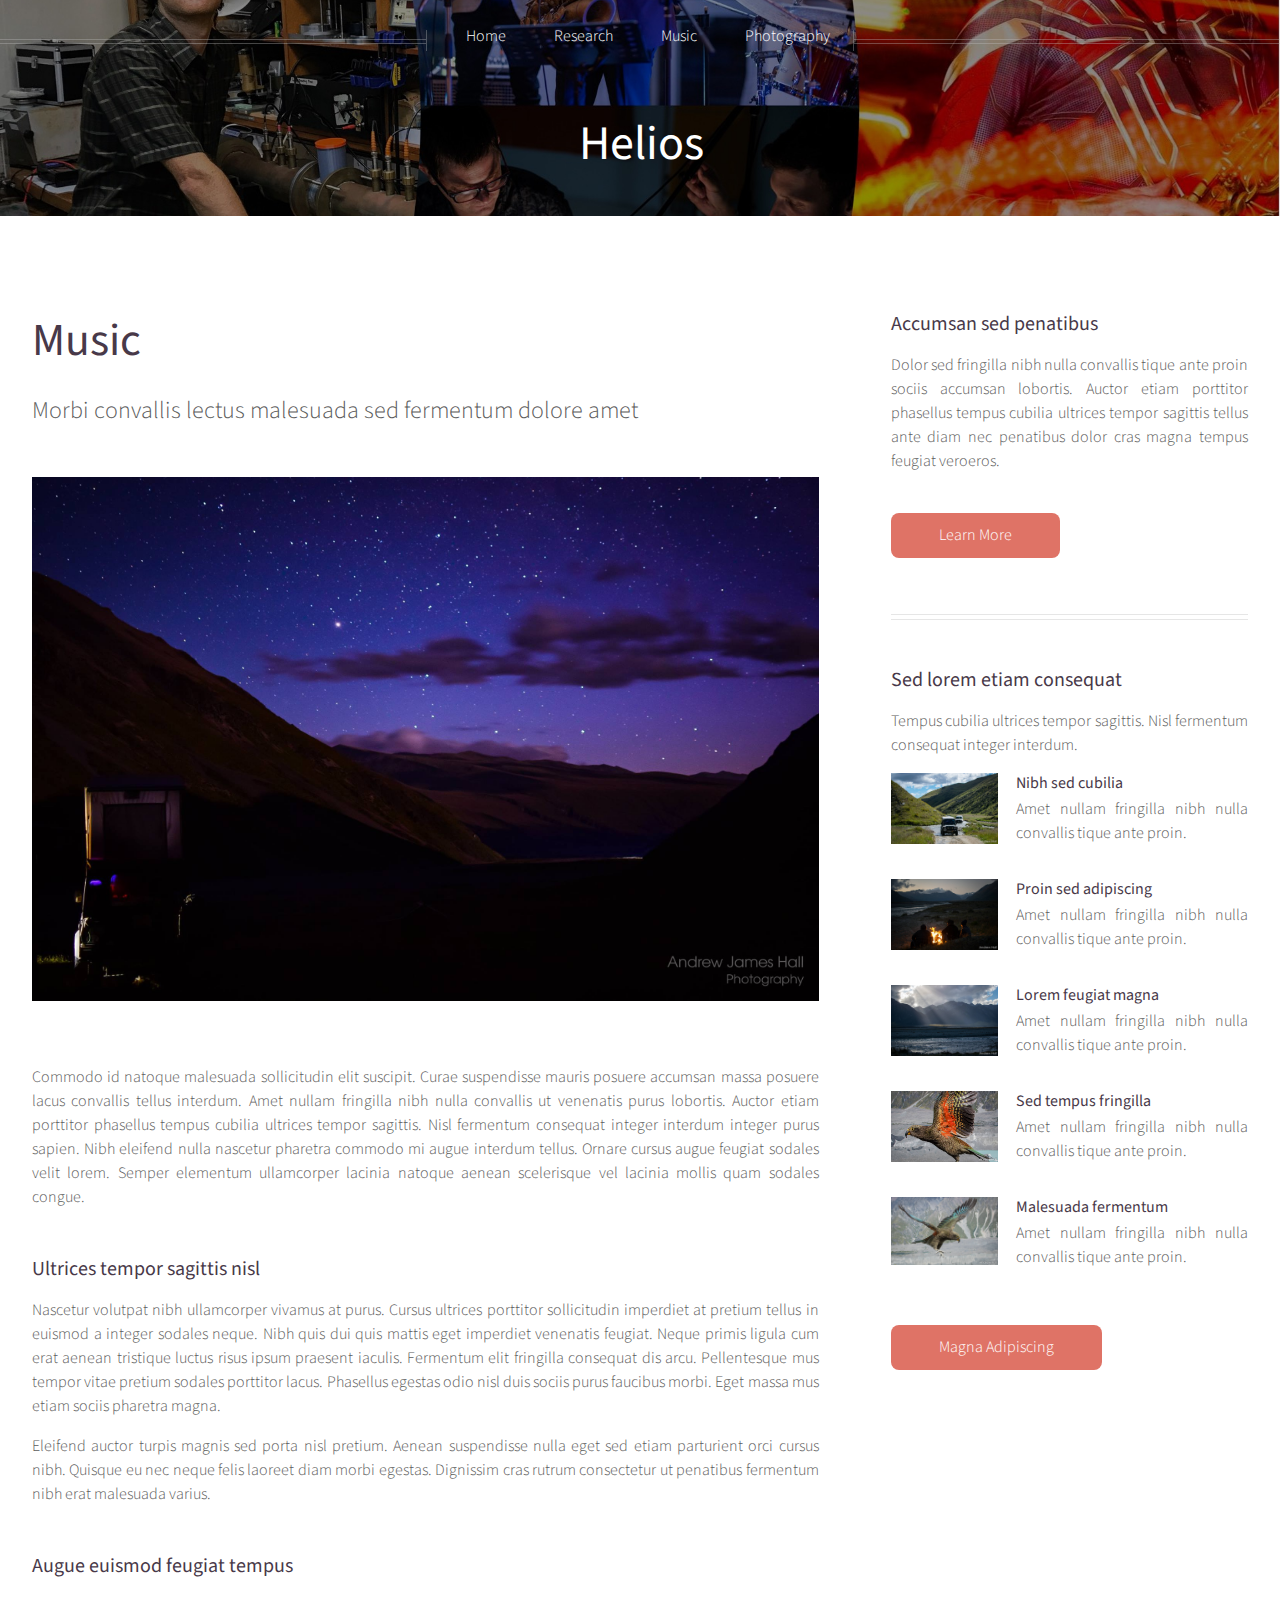
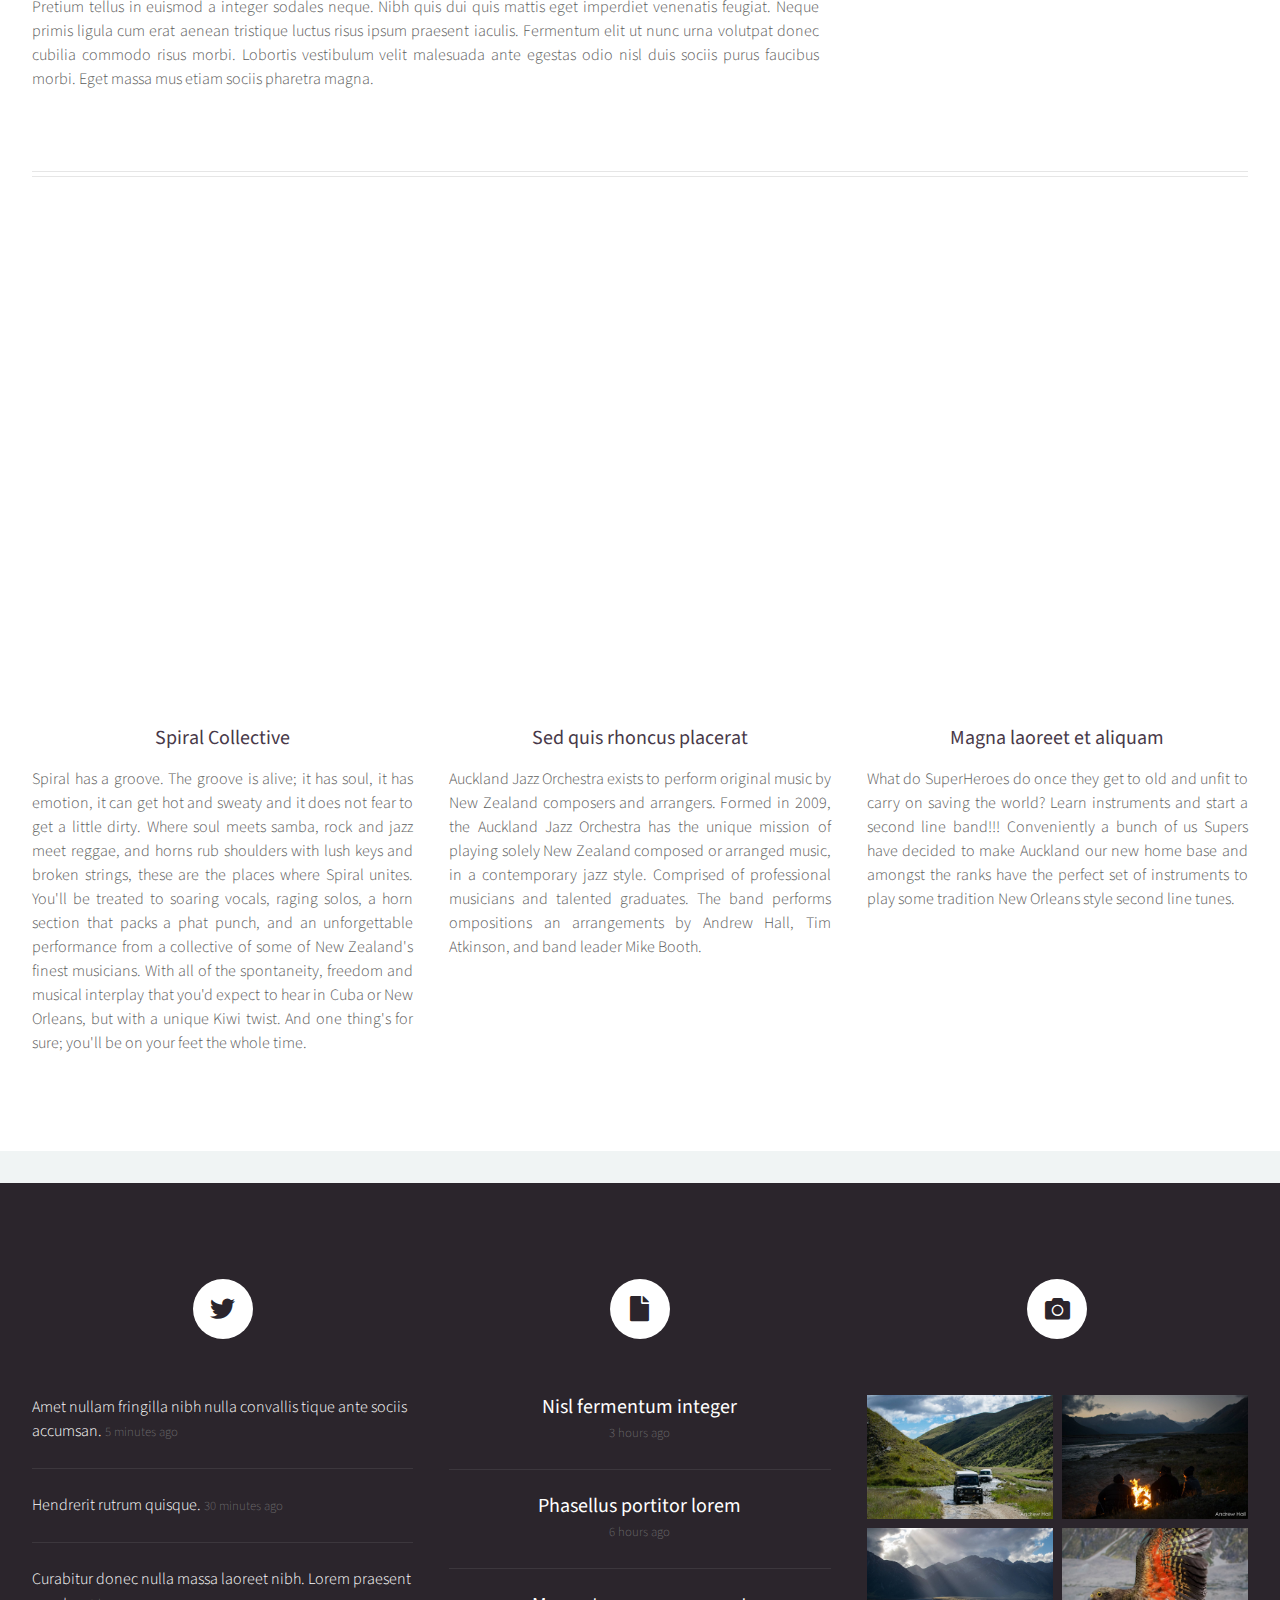
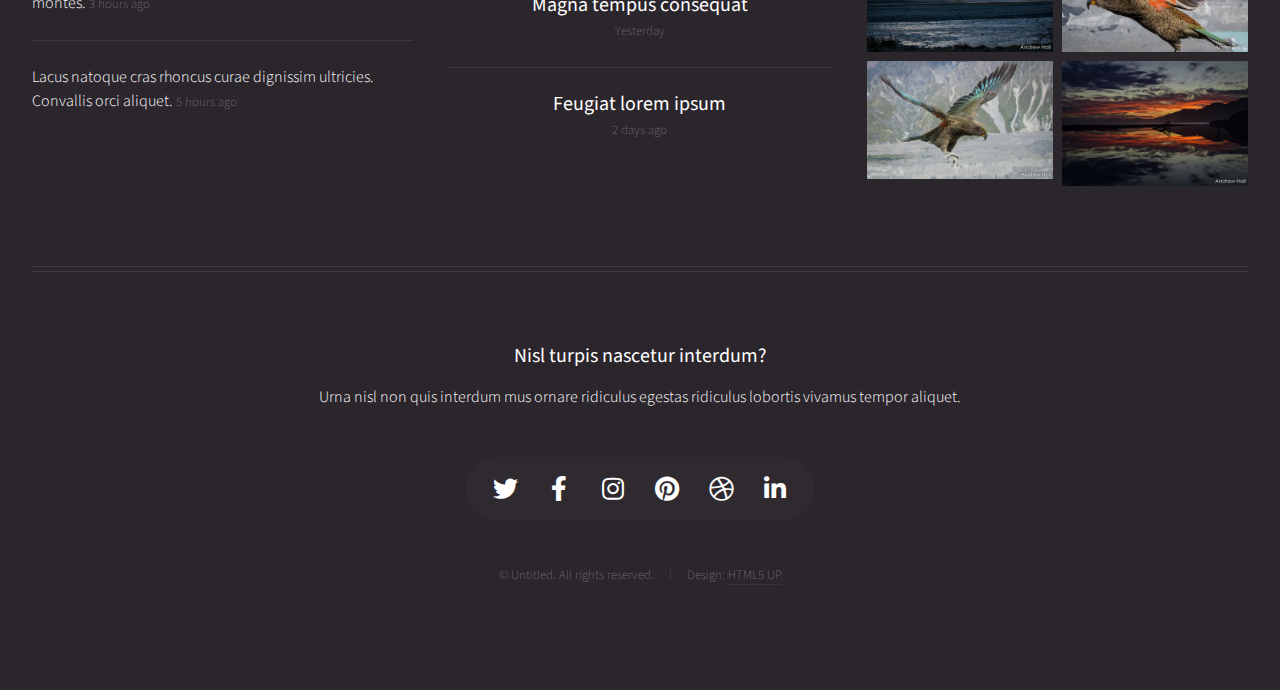
==== Music.html @ ed169daf "Update Music.html" ====
<!DOCTYPE HTML>
<!--
	Helios by HTML5 UP
	html5up.net | @ajlkn
	Free for personal and commercial use under the CCA 3.0 license (html5up.net/license)
-->
<html>
	<head>
		<title>Music</title>
		<meta charset="utf-8" />
		<meta name="viewport" content="width=device-width, initial-scale=1, user-scalable=no" />
		<link rel="stylesheet" href="assets/css/main.css" />
		<noscript><link rel="stylesheet" href="assets/css/noscript.css" /></noscript>
	</head>
	<body class="right-sidebar is-preload">
		<div id="page-wrapper">

			<!-- Header -->
				<div id="header">

					<!-- Inner -->
						<div class="inner">
							<header>
								<h1><a href="index.html" id=" ">Helios</a></h1>
							</header>
						</div>

					<!-- Nav -->
						<nav id="nav">
							<ul>
								<li><a href="index.html">Home</a></li>
								<li><a href="research.html">Research</a></li>
								<li><a href="Music.html">Music</a></li>
								<li><a href="Photography.html">Photography</a></li>
							</ul>
						</nav>

				</div>

			<!-- Main -->
				<div class="wrapper style1">

					<div class="container">
						<div class="row gtr-200">
							<div class="col-8 col-12-mobile" id="content">
								<article id="main">
									<header>
										<h2><a href="#">Music</a></h2>
										<p>
											Morbi convallis lectus malesuada sed fermentum dolore amet
										</p>
									</header>
									<a href="#" class="image featured"><img src="images/pic06.jpg" alt="" /></a>
									<p>
										Commodo id natoque malesuada sollicitudin elit suscipit. Curae suspendisse mauris posuere accumsan massa
										posuere lacus convallis tellus interdum. Amet nullam fringilla nibh nulla convallis ut venenatis purus
										lobortis. Auctor etiam porttitor phasellus tempus cubilia ultrices tempor sagittis. Nisl fermentum
										consequat integer interdum integer purus sapien. Nibh eleifend nulla nascetur pharetra commodo mi augue
										interdum tellus. Ornare cursus augue feugiat sodales velit lorem. Semper elementum ullamcorper lacinia
										natoque aenean scelerisque vel lacinia mollis quam sodales congue.
									</p>
									<section>
										<header>
											<h3>Ultrices tempor sagittis nisl</h3>
										</header>
										<p>
											Nascetur volutpat nibh ullamcorper vivamus at purus. Cursus ultrices porttitor sollicitudin imperdiet
											at pretium tellus in euismod a integer sodales neque. Nibh quis dui quis mattis eget imperdiet venenatis
											feugiat. Neque primis ligula cum erat aenean tristique luctus risus ipsum praesent iaculis. Fermentum elit
											fringilla consequat dis arcu. Pellentesque mus tempor vitae pretium sodales porttitor lacus. Phasellus
											egestas odio nisl duis sociis purus faucibus morbi. Eget massa mus etiam sociis pharetra magna.
										</p>
										<p>
											Eleifend auctor turpis magnis sed porta nisl pretium. Aenean suspendisse nulla eget sed etiam parturient
											orci cursus nibh. Quisque eu nec neque felis laoreet diam morbi egestas. Dignissim cras rutrum consectetur
											ut penatibus fermentum nibh erat malesuada varius.
										</p>
									</section>
									<section>
										<header>
											<h3>Augue euismod feugiat tempus</h3>
										</header>
										<p>
											Pretium tellus in euismod a integer sodales neque. Nibh quis dui quis mattis eget imperdiet venenatis
											feugiat. Neque primis ligula cum erat aenean tristique luctus risus ipsum praesent iaculis. Fermentum elit
											ut nunc urna volutpat donec cubilia commodo risus morbi. Lobortis vestibulum velit malesuada ante
											egestas odio nisl duis sociis purus faucibus morbi. Eget massa mus etiam sociis pharetra magna.
										</p>
									</section>
								</article>
							</div>
							<div class="col-4 col-12-mobile" id="sidebar">
								<hr class="first" />
								<section>
									<header>
										<h3><a href="#">Accumsan sed penatibus</a></h3>
									</header>
									<p>
										Dolor sed fringilla nibh nulla convallis tique ante proin sociis accumsan lobortis. Auctor etiam
										porttitor phasellus tempus cubilia ultrices tempor sagittis  tellus ante diam nec penatibus dolor cras
										magna tempus feugiat veroeros.
									</p>
									<footer>
										<a href="#" class="button">Learn More</a>
									</footer>
								</section>
								<hr />
								<section>
									<header>
										<h3><a href="#">Sed lorem etiam consequat</a></h3>
									</header>
									<p>
										Tempus cubilia ultrices tempor sagittis. Nisl fermentum consequat integer interdum.
									</p>
									<div class="row gtr-50">
										<div class="col-4">
											<a href="#" class="image fit"><img src="images/pic10.jpg" alt="" /></a>
										</div>
										<div class="col-8">
											<h4>Nibh sed cubilia</h4>
											<p>
												Amet nullam fringilla nibh nulla convallis tique ante proin.
											</p>
										</div>
										<div class="col-4">
											<a href="#" class="image fit"><img src="images/pic11.jpg" alt="" /></a>
										</div>
										<div class="col-8">
											<h4>Proin sed adipiscing</h4>
											<p>
												Amet nullam fringilla nibh nulla convallis tique ante proin.
											</p>
										</div>
										<div class="col-4">
											<a href="#" class="image fit"><img src="images/pic12.jpg" alt="" /></a>
										</div>
										<div class="col-8">
											<h4>Lorem feugiat magna</h4>
											<p>
												Amet nullam fringilla nibh nulla convallis tique ante proin.
											</p>
										</div>
										<div class="col-4">
											<a href="#" class="image fit"><img src="images/pic13.jpg" alt="" /></a>
										</div>
										<div class="col-8">
											<h4>Sed tempus fringilla</h4>
											<p>
												Amet nullam fringilla nibh nulla convallis tique ante proin.
											</p>
										</div>
										<div class="col-4">
											<a href="#" class="image fit"><img src="images/pic14.jpg" alt="" /></a>
										</div>
										<div class="col-8">
											<h4>Malesuada fermentum</h4>
											<p>
												Amet nullam fringilla nibh nulla convallis tique ante proin.
											</p>
										</div>
									</div>
									<footer>
										<a href="#" class="button">Magna Adipiscing</a>
									</footer>
								</section>
							</div>
						</div>
						<hr />
						<div class="row">
							<article class="col-4 col-12-mobile special">
								<iframe style="border: 0; width: 350px; height: 470px;" src="https://bandcamp.com/EmbeddedPlayer/album=75104527/size=large/bgcol=ffffff/linkcol=0687f5/tracklist=false/transparent=true/" seamless><a href="https://spiralcollective.bandcamp.com/album/live-at-the-lab">Live at The Lab by Spiral Collective</a></iframe>
								<header>
									<h3><a href="#">Spiral Collective</a></h3>
								</header>
								<p>
									Spiral has a groove. The groove is alive; it has soul, it has emotion, it can get hot and sweaty and it does not fear to get a little dirty.

Where soul meets samba, rock and jazz meet reggae, and horns rub shoulders with lush keys and broken strings, these are the places where Spiral unites.
You'll be treated to soaring vocals, raging solos, a horn section that packs a phat punch, and an unforgettable performance from a collective of some of New Zealand's finest musicians. With all of the spontaneity, freedom and musical interplay that you'd expect to hear in Cuba or New Orleans, but with a unique Kiwi twist. And one thing's for sure; you'll be on your feet the whole time.
								</p>
							</article>
							<article class="col-4 col-12-mobile special">
<iframe style="border: 0; width: 350px; height: 470px;" src="https://bandcamp.com/EmbeddedPlayer/album=15042325/size=large/bgcol=ffffff/linkcol=0687f5/tracklist=false/transparent=true/" seamless><a href="https://superherosecondline.bandcamp.com/album/merry-funkin-xmas">Merry Funkin&#39; Xmas by Superhero Second Line</a></iframe>								<header>
									<h3><a href="#">Sed quis rhoncus placerat</a></h3>
								</header>
								<p>
									Auckland Jazz Orchestra exists to perform original music by New Zealand composers and arrangers. Formed in 2009, the Auckland Jazz Orchestra has the unique mission of playing solely New Zealand composed or arranged music, in a contemporary jazz style. 

Comprised of professional musicians and talented graduates. The band performs ompositions an arrangements by Andrew Hall, Tim Atkinson, and band leader Mike Booth. 
								</p>
							</article>
							<article class="col-4 col-12-mobile special">
<iframe style="border: 0; width: 350px; height: 470px;" src="https://bandcamp.com/EmbeddedPlayer/album=1722224982/size=large/bgcol=ffffff/linkcol=0687f5/tracklist=false/transparent=true/" seamless><a href="https://aucklandjazzorchestra.bandcamp.com/album/east-of-the-sun">East of The Sun by Auckland Jazz Orchestra with Caitlin Smith</a></iframe>								<header>
									<h3><a href="#">Magna laoreet et aliquam</a></h3>
								</header>
								<p>
									What do SuperHeroes do once they get to old and unfit to carry on saving the world? Learn instruments and start a second line band!!!

Conveniently a bunch of us Supers have decided to make Auckland our new home base and amongst the ranks have the perfect set of instruments to play some tradition New Orleans style second line tunes.</p>
							</article>
						</div>
					</div>

				</div>

			<!-- Footer -->
				<div id="footer">
					<div class="container">
						<div class="row">

							<!-- Tweets -->
								<section class="col-4 col-12-mobile">
									<header>
										<h2 class="icon brands fa-twitter circled"><span class="label">Tweets</span></h2>
									</header>
									<ul class="divided">
										<li>
											<article class="tweet">
												Amet nullam fringilla nibh nulla convallis tique ante sociis accumsan.
												<span class="timestamp">5 minutes ago</span>
											</article>
										</li>
										<li>
											<article class="tweet">
												Hendrerit rutrum quisque.
												<span class="timestamp">30 minutes ago</span>
											</article>
										</li>
										<li>
											<article class="tweet">
												Curabitur donec nulla massa laoreet nibh. Lorem praesent montes.
												<span class="timestamp">3 hours ago</span>
											</article>
										</li>
										<li>
											<article class="tweet">
												Lacus natoque cras rhoncus curae dignissim ultricies. Convallis orci aliquet.
												<span class="timestamp">5 hours ago</span>
											</article>
										</li>
									</ul>
								</section>

							<!-- Posts -->
								<section class="col-4 col-12-mobile">
									<header>
										<h2 class="icon solid fa-file circled"><span class="label">Posts</span></h2>
									</header>
									<ul class="divided">
										<li>
											<article class="post stub">
												<header>
													<h3><a href="#">Nisl fermentum integer</a></h3>
												</header>
												<span class="timestamp">3 hours ago</span>
											</article>
										</li>
										<li>
											<article class="post stub">
												<header>
													<h3><a href="#">Phasellus portitor lorem</a></h3>
												</header>
												<span class="timestamp">6 hours ago</span>
											</article>
										</li>
										<li>
											<article class="post stub">
												<header>
													<h3><a href="#">Magna tempus consequat</a></h3>
												</header>
												<span class="timestamp">Yesterday</span>
											</article>
										</li>
										<li>
											<article class="post stub">
												<header>
													<h3><a href="#">Feugiat lorem ipsum</a></h3>
												</header>
												<span class="timestamp">2 days ago</span>
											</article>
										</li>
									</ul>
								</section>

							<!-- Photos -->
								<section class="col-4 col-12-mobile">
									<header>
										<h2 class="icon solid fa-camera circled"><span class="label">Photos</span></h2>
									</header>
									<div class="row gtr-25">
										<div class="col-6">
											<a href="#" class="image fit"><img src="images/pic10.jpg" alt="" /></a>
										</div>
										<div class="col-6">
											<a href="#" class="image fit"><img src="images/pic11.jpg" alt="" /></a>
										</div>
										<div class="col-6">
											<a href="#" class="image fit"><img src="images/pic12.jpg" alt="" /></a>
										</div>
										<div class="col-6">
											<a href="#" class="image fit"><img src="images/pic13.jpg" alt="" /></a>
										</div>
										<div class="col-6">
											<a href="#" class="image fit"><img src="images/pic14.jpg" alt="" /></a>
										</div>
										<div class="col-6">
											<a href="#" class="image fit"><img src="images/pic15.jpg" alt="" /></a>
										</div>
									</div>
								</section>

						</div>
						<hr />
						<div class="row">
							<div class="col-12">

								<!-- Contact -->
									<section class="contact">
										<header>
											<h3>Nisl turpis nascetur interdum?</h3>
										</header>
										<p>Urna nisl non quis interdum mus ornare ridiculus egestas ridiculus lobortis vivamus tempor aliquet.</p>
										<ul class="icons">
											<li><a href="#" class="icon brands fa-twitter"><span class="label">Twitter</span></a></li>
											<li><a href="#" class="icon brands fa-facebook-f"><span class="label">Facebook</span></a></li>
											<li><a href="#" class="icon brands fa-instagram"><span class="label">Instagram</span></a></li>
											<li><a href="#" class="icon brands fa-pinterest"><span class="label">Pinterest</span></a></li>
											<li><a href="#" class="icon brands fa-dribbble"><span class="label">Dribbble</span></a></li>
											<li><a href="#" class="icon brands fa-linkedin-in"><span class="label">Linkedin</span></a></li>
										</ul>
									</section>

								<!-- Copyright -->
									<div class="copyright">
										<ul class="menu">
											<li>&copy; Untitled. All rights reserved.</li><li>Design: <a href="http://html5up.net">HTML5 UP</a></li>
										</ul>
									</div>

							</div>

						</div>
					</div>
				</div>

		</div>

		<!-- Scripts -->
			<script src="assets/js/jquery.min.js"></script>
			<script src="assets/js/jquery.dropotron.min.js"></script>
			<script src="assets/js/jquery.scrolly.min.js"></script>
			<script src="assets/js/jquery.scrollex.min.js"></script>
			<script src="assets/js/browser.min.js"></script>
			<script src="assets/js/breakpoints.min.js"></script>
			<script src="assets/js/util.js"></script>
			<script src="assets/js/main.js"></script>

	</body>
</html>
---- assets/css/main.css ----
@import url("https://fonts.googleapis.com/css?family=Source+Sans+Pro:300,300italic,400,400italic,600");
@import url("fontawesome-all.min.css");

/*
	Helios by HTML5 UP
	html5up.net | @ajlkn
	Free for personal and commercial use under the CCA 3.0 license (html5up.net/license)
*/

html, body, div, span, applet, object,
iframe, h1, h2, h3, h4, h5, h6, p, blockquote,
pre, a, abbr, acronym, address, big, cite,
code, del, dfn, em, img, ins, kbd, q, s, samp,
small, strike, strong, sub, sup, tt, var, b,
u, i, center, dl, dt, dd, ol, ul, li, fieldset,
form, label, legend, table, caption, tbody,
tfoot, thead, tr, th, td, article, aside,
canvas, details, embed, figure, figcaption,
footer, header, hgroup, menu, nav, output, ruby,
section, summary, time, mark, audio, video {
	margin: 0;
	padding: 0;
	border: 0;
	font-size: 100%;
	font: inherit;
	vertical-align: baseline;}

article, aside, details, figcaption, figure,
footer, header, hgroup, menu, nav, section {
	display: block;}

body {
	line-height: 1;
}

ol, ul {
	list-style: none;
}

blockquote, q {
	quotes: none;
}

	blockquote:before, blockquote:after, q:before, q:after {
		content: '';
		content: none;
	}

table {
	border-collapse: collapse;
	border-spacing: 0;
}

body {
	-webkit-text-size-adjust: none;
}

mark {
	background-color: transparent;
	color: inherit;
}

input::-moz-focus-inner {
	border: 0;
	padding: 0;
}

input, select, textarea {
	-moz-appearance: none;
	-webkit-appearance: none;
	-ms-appearance: none;
	appearance: none;
}

/* Basic */

	html {
		box-sizing: border-box;
	}

	*, *:before, *:after {
		box-sizing: inherit;
	}

	body {
		background: #f0f4f4;
		color: #5b5b5b;
		font-size: 15pt;
		line-height: 1.85em;
		font-family: 'Source Sans Pro', sans-serif;
		font-weight: 300;
	}

		body.is-preload *, body.is-preload *:before, body.is-preload *:after {
			-moz-animation: none !important;
			-webkit-animation: none !important;
			-ms-animation: none !important;
			animation: none !important;
			-moz-transition: none !important;
			-webkit-transition: none !important;
			-ms-transition: none !important;
			transition: none !important;
		}

	input, textarea, select {
		font-size: 15pt;
		line-height: 1.85em;
		font-family: 'Source Sans Pro', sans-serif;
		font-weight: 300;
	}

	h1, h2, h3, h4, h5, h6 {
		font-weight: 400;
		color: #483949;
		line-height: 1.25em;
	}

	h1 a, h2 a, h3 a, h4 a, h5 a, h6 a {
		color: inherit;
		text-decoration: none;
		border-bottom-color: transparent;
	}

	h1 strong, h2 strong, h3 strong, h4 strong, h5 strong, h6 strong {
		font-weight: 600;
	}

	h2 {
		font-size: 2.85em;
	}

	h3 {
		font-size: 1.25em;
	}

	h4 {
		font-size: 1em;
		margin: 0 0 0.25em 0;
	}

	strong, b {
		font-weight: 400;
		color: #483949;
	}

	em, i {
		font-style: italic;
	}

	a {
		color: inherit;
		border-bottom: solid 1px rgba(128, 128, 128, 0.15);
		text-decoration: none;
		-moz-transition: background-color 0.35s ease-in-out, color 0.35s ease-in-out, border-bottom-color 0.35s ease-in-out;
		-webkit-transition: background-color 0.35s ease-in-out, color 0.35s ease-in-out, border-bottom-color 0.35s ease-in-out;
		-ms-transition: background-color 0.35s ease-in-out, color 0.35s ease-in-out, border-bottom-color 0.35s ease-in-out;
		transition: background-color 0.35s ease-in-out, color 0.35s ease-in-out, border-bottom-color 0.35s ease-in-out;
	}

		a:hover {
			color: #ef8376;
			border-bottom-color: transparent;
		}

	sub {
		position: relative;
		top: 0.5em;
		font-size: 0.8em;
	}

	sup {
		position: relative;
		top: -0.5em;
		font-size: 0.8em;
	}

	blockquote {
		border-left: solid 0.5em #ddd;
		padding: 1em 0 1em 2em;
		font-style: italic;
	}

	p, ul, ol, dl, table {
		margin-bottom: 1em;
	}

	p {
		text-align: justify;
	}

	br.clear {
		clear: both;
	}

	hr {
		position: relative;
		display: block;
		border: 0;
		top: 4.5em;
		margin-bottom: 9em;
		height: 6px;
		border-top: solid 1px rgba(128, 128, 128, 0.2);
		border-bottom: solid 1px rgba(128, 128, 128, 0.2);
	}

		hr:before, hr:after {
			content: '';
			position: absolute;
			top: -8px;
			display: block;
			width: 1px;
			height: 21px;
			background: rgba(128, 128, 128, 0.2);
		}

		hr:before {
			left: -1px;
		}

		hr:after {
			right: -1px;
		}

	.timestamp {
		color: rgba(128, 128, 128, 0.75);
		font-size: 0.8em;
	}

/* Container */

	.container {
		margin: 0 auto;
		max-width: 100%;
		width: 1400px;
	}

		@media screen and (max-width: 1680px) {

			.container {
				width: 1200px;
			}

		}

		@media screen and (max-width: 1280px) {

			.container {
				width: 100%;
			}

		}

		@media screen and (max-width: 960px) {

			.container {
				width: 100%;
			}

		}

		@media screen and (max-width: 840px) {

			.container {
				width: 100%;
			}

		}

		@media screen and (max-width: 736px) {

			.container {
				width: 100%;
			}

		}

/* Row */

	.row {
		display: flex;
		flex-wrap: wrap;
		box-sizing: border-box;
		align-items: stretch;
	}

		.row > * {
			box-sizing: border-box;
		}

		.row.gtr-uniform > * > :last-child {
			margin-bottom: 0;
		}

		.row.aln-left {
			justify-content: flex-start;
		}

		.row.aln-center {
			justify-content: center;
		}

		.row.aln-right {
			justify-content: flex-end;
		}

		.row.aln-top {
			align-items: flex-start;
		}

		.row.aln-middle {
			align-items: center;
		}

		.row.aln-bottom {
			align-items: flex-end;
		}

		.row > .imp {
			order: -1;
		}

		.row > .col-1 {
			width: 8.33333%;
		}

		.row > .off-1 {
			margin-left: 8.33333%;
		}

		.row > .col-2 {
			width: 16.66667%;
		}

		.row > .off-2 {
			margin-left: 16.66667%;
		}

		.row > .col-3 {
			width: 25%;
		}

		.row > .off-3 {
			margin-left: 25%;
		}

		.row > .col-4 {
			width: 33.33333%;
		}

		.row > .off-4 {
			margin-left: 33.33333%;
		}

		.row > .col-5 {
			width: 41.66667%;
		}

		.row > .off-5 {
			margin-left: 41.66667%;
		}

		.row > .col-6 {
			width: 50%;
		}

		.row > .off-6 {
			margin-left: 50%;
		}

		.row > .col-7 {
			width: 58.33333%;
		}

		.row > .off-7 {
			margin-left: 58.33333%;
		}

		.row > .col-8 {
			width: 66.66667%;
		}

		.row > .off-8 {
			margin-left: 66.66667%;
		}

		.row > .col-9 {
			width: 75%;
		}

		.row > .off-9 {
			margin-left: 75%;
		}

		.row > .col-10 {
			width: 83.33333%;
		}

		.row > .off-10 {
			margin-left: 83.33333%;
		}

		.row > .col-11 {
			width: 91.66667%;
		}

		.row > .off-11 {
			margin-left: 91.66667%;
		}

		.row > .col-12 {
			width: 100%;
		}

		.row > .off-12 {
			margin-left: 100%;
		}

		.row.gtr-0 {
			margin-top: 0px;
			margin-left: 0px;
		}

			.row.gtr-0 > * {
				padding: 0px 0 0 0px;
			}

			.row.gtr-0.gtr-uniform {
				margin-top: 0px;
			}

				.row.gtr-0.gtr-uniform > * {
					padding-top: 0px;
				}

		.row.gtr-25 {
			margin-top: -10px;
			margin-left: -10px;
		}

			.row.gtr-25 > * {
				padding: 10px 0 0 10px;
			}

			.row.gtr-25.gtr-uniform {
				margin-top: -10px;
			}

				.row.gtr-25.gtr-uniform > * {
					padding-top: 10px;
				}

		.row.gtr-50 {
			margin-top: -20px;
			margin-left: -20px;
		}

			.row.gtr-50 > * {
				padding: 20px 0 0 20px;
			}

			.row.gtr-50.gtr-uniform {
				margin-top: -20px;
			}

				.row.gtr-50.gtr-uniform > * {
					padding-top: 20px;
				}

		.row {
			margin-top: -40px;
			margin-left: -40px;
		}

			.row > * {
				padding: 40px 0 0 40px;
			}

			.row.gtr-uniform {
				margin-top: -40px;
			}

				.row.gtr-uniform > * {
					padding-top: 40px;
				}

		.row.gtr-150 {
			margin-top: -60px;
			margin-left: -60px;
		}

			.row.gtr-150 > * {
				padding: 60px 0 0 60px;
			}

			.row.gtr-150.gtr-uniform {
				margin-top: -60px;
			}

				.row.gtr-150.gtr-uniform > * {
					padding-top: 60px;
				}

		.row.gtr-200 {
			margin-top: -80px;
			margin-left: -80px;
		}

			.row.gtr-200 > * {
				padding: 80px 0 0 80px;
			}

			.row.gtr-200.gtr-uniform {
				margin-top: -80px;
			}

				.row.gtr-200.gtr-uniform > * {
					padding-top: 80px;
				}

		@media screen and (max-width: 1680px) {

			.row {
				display: flex;
				flex-wrap: wrap;
				box-sizing: border-box;
				align-items: stretch;
			}

				.row > * {
					box-sizing: border-box;
				}

				.row.gtr-uniform > * > :last-child {
					margin-bottom: 0;
				}

				.row.aln-left {
					justify-content: flex-start;
				}

				.row.aln-center {
					justify-content: center;
				}

				.row.aln-right {
					justify-content: flex-end;
				}

				.row.aln-top {
					align-items: flex-start;
				}

				.row.aln-middle {
					align-items: center;
				}

				.row.aln-bottom {
					align-items: flex-end;
				}

				.row > .imp-wide {
					order: -1;
				}

				.row > .col-1-wide {
					width: 8.33333%;
				}

				.row > .off-1-wide {
					margin-left: 8.33333%;
				}

				.row > .col-2-wide {
					width: 16.66667%;
				}

				.row > .off-2-wide {
					margin-left: 16.66667%;
				}

				.row > .col-3-wide {
					width: 25%;
				}

				.row > .off-3-wide {
					margin-left: 25%;
				}

				.row > .col-4-wide {
					width: 33.33333%;
				}

				.row > .off-4-wide {
					margin-left: 33.33333%;
				}

				.row > .col-5-wide {
					width: 41.66667%;
				}

				.row > .off-5-wide {
					margin-left: 41.66667%;
				}

				.row > .col-6-wide {
					width: 50%;
				}

				.row > .off-6-wide {
					margin-left: 50%;
				}

				.row > .col-7-wide {
					width: 58.33333%;
				}

				.row > .off-7-wide {
					margin-left: 58.33333%;
				}

				.row > .col-8-wide {
					width: 66.66667%;
				}

				.row > .off-8-wide {
					margin-left: 66.66667%;
				}

				.row > .col-9-wide {
					width: 75%;
				}

				.row > .off-9-wide {
					margin-left: 75%;
				}

				.row > .col-10-wide {
					width: 83.33333%;
				}

				.row > .off-10-wide {
					margin-left: 83.33333%;
				}

				.row > .col-11-wide {
					width: 91.66667%;
				}

				.row > .off-11-wide {
					margin-left: 91.66667%;
				}

				.row > .col-12-wide {
					width: 100%;
				}

				.row > .off-12-wide {
					margin-left: 100%;
				}

				.row.gtr-0 {
					margin-top: 0px;
					margin-left: 0px;
				}

					.row.gtr-0 > * {
						padding: 0px 0 0 0px;
					}

					.row.gtr-0.gtr-uniform {
						margin-top: 0px;
					}

						.row.gtr-0.gtr-uniform > * {
							padding-top: 0px;
						}

				.row.gtr-25 {
					margin-top: -10px;
					margin-left: -10px;
				}

					.row.gtr-25 > * {
						padding: 10px 0 0 10px;
					}

					.row.gtr-25.gtr-uniform {
						margin-top: -10px;
					}

						.row.gtr-25.gtr-uniform > * {
							padding-top: 10px;
						}

				.row.gtr-50 {
					margin-top: -20px;
					margin-left: -20px;
				}

					.row.gtr-50 > * {
						padding: 20px 0 0 20px;
					}

					.row.gtr-50.gtr-uniform {
						margin-top: -20px;
					}

						.row.gtr-50.gtr-uniform > * {
							padding-top: 20px;
						}

				.row {
					margin-top: -40px;
					margin-left: -40px;
				}

					.row > * {
						padding: 40px 0 0 40px;
					}

					.row.gtr-uniform {
						margin-top: -40px;
					}

						.row.gtr-uniform > * {
							padding-top: 40px;
						}

				.row.gtr-150 {
					margin-top: -60px;
					margin-left: -60px;
				}

					.row.gtr-150 > * {
						padding: 60px 0 0 60px;
					}

					.row.gtr-150.gtr-uniform {
						margin-top: -60px;
					}

						.row.gtr-150.gtr-uniform > * {
							padding-top: 60px;
						}

				.row.gtr-200 {
					margin-top: -80px;
					margin-left: -80px;
				}

					.row.gtr-200 > * {
						padding: 80px 0 0 80px;
					}

					.row.gtr-200.gtr-uniform {
						margin-top: -80px;
					}

						.row.gtr-200.gtr-uniform > * {
							padding-top: 80px;
						}

		}

		@media screen and (max-width: 1280px) {

			.row {
				display: flex;
				flex-wrap: wrap;
				box-sizing: border-box;
				align-items: stretch;
			}

				.row > * {
					box-sizing: border-box;
				}

				.row.gtr-uniform > * > :last-child {
					margin-bottom: 0;
				}

				.row.aln-left {
					justify-content: flex-start;
				}

				.row.aln-center {
					justify-content: center;
				}

				.row.aln-right {
					justify-content: flex-end;
				}

				.row.aln-top {
					align-items: flex-start;
				}

				.row.aln-middle {
					align-items: center;
				}

				.row.aln-bottom {
					align-items: flex-end;
				}

				.row > .imp-normal {
					order: -1;
				}

				.row > .col-1-normal {
					width: 8.33333%;
				}

				.row > .off-1-normal {
					margin-left: 8.33333%;
				}

				.row > .col-2-normal {
					width: 16.66667%;
				}

				.row > .off-2-normal {
					margin-left: 16.66667%;
				}

				.row > .col-3-normal {
					width: 25%;
				}

				.row > .off-3-normal {
					margin-left: 25%;
				}

				.row > .col-4-normal {
					width: 33.33333%;
				}

				.row > .off-4-normal {
					margin-left: 33.33333%;
				}

				.row > .col-5-normal {
					width: 41.66667%;
				}

				.row > .off-5-normal {
					margin-left: 41.66667%;
				}

				.row > .col-6-normal {
					width: 50%;
				}

				.row > .off-6-normal {
					margin-left: 50%;
				}

				.row > .col-7-normal {
					width: 58.33333%;
				}

				.row > .off-7-normal {
					margin-left: 58.33333%;
				}

				.row > .col-8-normal {
					width: 66.66667%;
				}

				.row > .off-8-normal {
					margin-left: 66.66667%;
				}

				.row > .col-9-normal {
					width: 75%;
				}

				.row > .off-9-normal {
					margin-left: 75%;
				}

				.row > .col-10-normal {
					width: 83.33333%;
				}

				.row > .off-10-normal {
					margin-left: 83.33333%;
				}

				.row > .col-11-normal {
					width: 91.66667%;
				}

				.row > .off-11-normal {
					margin-left: 91.66667%;
				}

				.row > .col-12-normal {
					width: 100%;
				}

				.row > .off-12-normal {
					margin-left: 100%;
				}

				.row.gtr-0 {
					margin-top: 0px;
					margin-left: 0px;
				}

					.row.gtr-0 > * {
						padding: 0px 0 0 0px;
					}

					.row.gtr-0.gtr-uniform {
						margin-top: 0px;
					}

						.row.gtr-0.gtr-uniform > * {
							padding-top: 0px;
						}

				.row.gtr-25 {
					margin-top: -9px;
					margin-left: -9px;
				}

					.row.gtr-25 > * {
						padding: 9px 0 0 9px;
					}

					.row.gtr-25.gtr-uniform {
						margin-top: -9px;
					}

						.row.gtr-25.gtr-uniform > * {
							padding-top: 9px;
						}

				.row.gtr-50 {
					margin-top: -18px;
					margin-left: -18px;
				}

					.row.gtr-50 > * {
						padding: 18px 0 0 18px;
					}

					.row.gtr-50.gtr-uniform {
						margin-top: -18px;
					}

						.row.gtr-50.gtr-uniform > * {
							padding-top: 18px;
						}

				.row {
					margin-top: -36px;
					margin-left: -36px;
				}

					.row > * {
						padding: 36px 0 0 36px;
					}

					.row.gtr-uniform {
						margin-top: -36px;
					}

						.row.gtr-uniform > * {
							padding-top: 36px;
						}

				.row.gtr-150 {
					margin-top: -54px;
					margin-left: -54px;
				}

					.row.gtr-150 > * {
						padding: 54px 0 0 54px;
					}

					.row.gtr-150.gtr-uniform {
						margin-top: -54px;
					}

						.row.gtr-150.gtr-uniform > * {
							padding-top: 54px;
						}

				.row.gtr-200 {
					margin-top: -72px;
					margin-left: -72px;
				}

					.row.gtr-200 > * {
						padding: 72px 0 0 72px;
					}

					.row.gtr-200.gtr-uniform {
						margin-top: -72px;
					}

						.row.gtr-200.gtr-uniform > * {
							padding-top: 72px;
						}

		}

		@media screen and (max-width: 960px) {

			.row {
				display: flex;
				flex-wrap: wrap;
				box-sizing: border-box;
				align-items: stretch;
			}

				.row > * {
					box-sizing: border-box;
				}

				.row.gtr-uniform > * > :last-child {
					margin-bottom: 0;
				}

				.row.aln-left {
					justify-content: flex-start;
				}

				.row.aln-center {
					justify-content: center;
				}

				.row.aln-right {
					justify-content: flex-end;
				}

				.row.aln-top {
					align-items: flex-start;
				}

				.row.aln-middle {
					align-items: center;
				}

				.row.aln-bottom {
					align-items: flex-end;
				}

				.row > .imp-narrow {
					order: -1;
				}

				.row > .col-1-narrow {
					width: 8.33333%;
				}

				.row > .off-1-narrow {
					margin-left: 8.33333%;
				}

				.row > .col-2-narrow {
					width: 16.66667%;
				}

				.row > .off-2-narrow {
					margin-left: 16.66667%;
				}

				.row > .col-3-narrow {
					width: 25%;
				}

				.row > .off-3-narrow {
					margin-left: 25%;
				}

				.row > .col-4-narrow {
					width: 33.33333%;
				}

				.row > .off-4-narrow {
					margin-left: 33.33333%;
				}

				.row > .col-5-narrow {
					width: 41.66667%;
				}

				.row > .off-5-narrow {
					margin-left: 41.66667%;
				}

				.row > .col-6-narrow {
					width: 50%;
				}

				.row > .off-6-narrow {
					margin-left: 50%;
				}

				.row > .col-7-narrow {
					width: 58.33333%;
				}

				.row > .off-7-narrow {
					margin-left: 58.33333%;
				}

				.row > .col-8-narrow {
					width: 66.66667%;
				}

				.row > .off-8-narrow {
					margin-left: 66.66667%;
				}

				.row > .col-9-narrow {
					width: 75%;
				}

				.row > .off-9-narrow {
					margin-left: 75%;
				}

				.row > .col-10-narrow {
					width: 83.33333%;
				}

				.row > .off-10-narrow {
					margin-left: 83.33333%;
				}

				.row > .col-11-narrow {
					width: 91.66667%;
				}

				.row > .off-11-narrow {
					margin-left: 91.66667%;
				}

				.row > .col-12-narrow {
					width: 100%;
				}

				.row > .off-12-narrow {
					margin-left: 100%;
				}

				.row.gtr-0 {
					margin-top: 0px;
					margin-left: 0px;
				}

					.row.gtr-0 > * {
						padding: 0px 0 0 0px;
					}

					.row.gtr-0.gtr-uniform {
						margin-top: 0px;
					}

						.row.gtr-0.gtr-uniform > * {
							padding-top: 0px;
						}

				.row.gtr-25 {
					margin-top: -8px;
					margin-left: -8px;
				}

					.row.gtr-25 > * {
						padding: 8px 0 0 8px;
					}

					.row.gtr-25.gtr-uniform {
						margin-top: -8px;
					}

						.row.gtr-25.gtr-uniform > * {
							padding-top: 8px;
						}

				.row.gtr-50 {
					margin-top: -16px;
					margin-left: -16px;
				}

					.row.gtr-50 > * {
						padding: 16px 0 0 16px;
					}

					.row.gtr-50.gtr-uniform {
						margin-top: -16px;
					}

						.row.gtr-50.gtr-uniform > * {
							padding-top: 16px;
						}

				.row {
					margin-top: -32px;
					margin-left: -32px;
				}

					.row > * {
						padding: 32px 0 0 32px;
					}

					.row.gtr-uniform {
						margin-top: -32px;
					}

						.row.gtr-uniform > * {
							padding-top: 32px;
						}

				.row.gtr-150 {
					margin-top: -48px;
					margin-left: -48px;
				}

					.row.gtr-150 > * {
						padding: 48px 0 0 48px;
					}

					.row.gtr-150.gtr-uniform {
						margin-top: -48px;
					}

						.row.gtr-150.gtr-uniform > * {
							padding-top: 48px;
						}

				.row.gtr-200 {
					margin-top: -64px;
					margin-left: -64px;
				}

					.row.gtr-200 > * {
						padding: 64px 0 0 64px;
					}

					.row.gtr-200.gtr-uniform {
						margin-top: -64px;
					}

						.row.gtr-200.gtr-uniform > * {
							padding-top: 64px;
						}

		}

		@media screen and (max-width: 840px) {

			.row {
				display: flex;
				flex-wrap: wrap;
				box-sizing: border-box;
				align-items: stretch;
			}

				.row > * {
					box-sizing: border-box;
				}

				.row.gtr-uniform > * > :last-child {
					margin-bottom: 0;
				}

				.row.aln-left {
					justify-content: flex-start;
				}

				.row.aln-center {
					justify-content: center;
				}

				.row.aln-right {
					justify-content: flex-end;
				}

				.row.aln-top {
					align-items: flex-start;
				}

				.row.aln-middle {
					align-items: center;
				}

				.row.aln-bottom {
					align-items: flex-end;
				}

				.row > .imp-narrower {
					order: -1;
				}

				.row > .col-1-narrower {
					width: 8.33333%;
				}

				.row > .off-1-narrower {
					margin-left: 8.33333%;
				}

				.row > .col-2-narrower {
					width: 16.66667%;
				}

				.row > .off-2-narrower {
					margin-left: 16.66667%;
				}

				.row > .col-3-narrower {
					width: 25%;
				}

				.row > .off-3-narrower {
					margin-left: 25%;
				}

				.row > .col-4-narrower {
					width: 33.33333%;
				}

				.row > .off-4-narrower {
					margin-left: 33.33333%;
				}

				.row > .col-5-narrower {
					width: 41.66667%;
				}

				.row > .off-5-narrower {
					margin-left: 41.66667%;
				}

				.row > .col-6-narrower {
					width: 50%;
				}

				.row > .off-6-narrower {
					margin-left: 50%;
				}

				.row > .col-7-narrower {
					width: 58.33333%;
				}

				.row > .off-7-narrower {
					margin-left: 58.33333%;
				}

				.row > .col-8-narrower {
					width: 66.66667%;
				}

				.row > .off-8-narrower {
					margin-left: 66.66667%;
				}

				.row > .col-9-narrower {
					width: 75%;
				}

				.row > .off-9-narrower {
					margin-left: 75%;
				}

				.row > .col-10-narrower {
					width: 83.33333%;
				}

				.row > .off-10-narrower {
					margin-left: 83.33333%;
				}

				.row > .col-11-narrower {
					width: 91.66667%;
				}

				.row > .off-11-narrower {
					margin-left: 91.66667%;
				}

				.row > .col-12-narrower {
					width: 100%;
				}

				.row > .off-12-narrower {
					margin-left: 100%;
				}

				.row.gtr-0 {
					margin-top: 0px;
					margin-left: 0px;
				}

					.row.gtr-0 > * {
						padding: 0px 0 0 0px;
					}

					.row.gtr-0.gtr-uniform {
						margin-top: 0px;
					}

						.row.gtr-0.gtr-uniform > * {
							padding-top: 0px;
						}

				.row.gtr-25 {
					margin-top: -8px;
					margin-left: -8px;
				}

					.row.gtr-25 > * {
						padding: 8px 0 0 8px;
					}

					.row.gtr-25.gtr-uniform {
						margin-top: -8px;
					}

						.row.gtr-25.gtr-uniform > * {
							padding-top: 8px;
						}

				.row.gtr-50 {
					margin-top: -16px;
					margin-left: -16px;
				}

					.row.gtr-50 > * {
						padding: 16px 0 0 16px;
					}

					.row.gtr-50.gtr-uniform {
						margin-top: -16px;
					}

						.row.gtr-50.gtr-uniform > * {
							padding-top: 16px;
						}

				.row {
					margin-top: -32px;
					margin-left: -32px;
				}

					.row > * {
						padding: 32px 0 0 32px;
					}

					.row.gtr-uniform {
						margin-top: -32px;
					}

						.row.gtr-uniform > * {
							padding-top: 32px;
						}

				.row.gtr-150 {
					margin-top: -48px;
					margin-left: -48px;
				}

					.row.gtr-150 > * {
						padding: 48px 0 0 48px;
					}

					.row.gtr-150.gtr-uniform {
						margin-top: -48px;
					}

						.row.gtr-150.gtr-uniform > * {
							padding-top: 48px;
						}

				.row.gtr-200 {
					margin-top: -64px;
					margin-left: -64px;
				}

					.row.gtr-200 > * {
						padding: 64px 0 0 64px;
					}

					.row.gtr-200.gtr-uniform {
						margin-top: -64px;
					}

						.row.gtr-200.gtr-uniform > * {
							padding-top: 64px;
						}

		}

		@media screen and (max-width: 736px) {

			.row {
				display: flex;
				flex-wrap: wrap;
				box-sizing: border-box;
				align-items: stretch;
			}

				.row > * {
					box-sizing: border-box;
				}

				.row.gtr-uniform > * > :last-child {
					margin-bottom: 0;
				}

				.row.aln-left {
					justify-content: flex-start;
				}

				.row.aln-center {
					justify-content: center;
				}

				.row.aln-right {
					justify-content: flex-end;
				}

				.row.aln-top {
					align-items: flex-start;
				}

				.row.aln-middle {
					align-items: center;
				}

				.row.aln-bottom {
					align-items: flex-end;
				}

				.row > .imp-mobile {
					order: -1;
				}

				.row > .col-1-mobile {
					width: 8.33333%;
				}

				.row > .off-1-mobile {
					margin-left: 8.33333%;
				}

				.row > .col-2-mobile {
					width: 16.66667%;
				}

				.row > .off-2-mobile {
					margin-left: 16.66667%;
				}

				.row > .col-3-mobile {
					width: 25%;
				}

				.row > .off-3-mobile {
					margin-left: 25%;
				}

				.row > .col-4-mobile {
					width: 33.33333%;
				}

				.row > .off-4-mobile {
					margin-left: 33.33333%;
				}

				.row > .col-5-mobile {
					width: 41.66667%;
				}

				.row > .off-5-mobile {
					margin-left: 41.66667%;
				}

				.row > .col-6-mobile {
					width: 50%;
				}

				.row > .off-6-mobile {
					margin-left: 50%;
				}

				.row > .col-7-mobile {
					width: 58.33333%;
				}

				.row > .off-7-mobile {
					margin-left: 58.33333%;
				}

				.row > .col-8-mobile {
					width: 66.66667%;
				}

				.row > .off-8-mobile {
					margin-left: 66.66667%;
				}

				.row > .col-9-mobile {
					width: 75%;
				}

				.row > .off-9-mobile {
					margin-left: 75%;
				}

				.row > .col-10-mobile {
					width: 83.33333%;
				}

				.row > .off-10-mobile {
					margin-left: 83.33333%;
				}

				.row > .col-11-mobile {
					width: 91.66667%;
				}

				.row > .off-11-mobile {
					margin-left: 91.66667%;
				}

				.row > .col-12-mobile {
					width: 100%;
				}

				.row > .off-12-mobile {
					margin-left: 100%;
				}

				.row.gtr-0 {
					margin-top: 0px;
					margin-left: 0px;
				}

					.row.gtr-0 > * {
						padding: 0px 0 0 0px;
					}

					.row.gtr-0.gtr-uniform {
						margin-top: 0px;
					}

						.row.gtr-0.gtr-uniform > * {
							padding-top: 0px;
						}

				.row.gtr-25 {
					margin-top: -5px;
					margin-left: -5px;
				}

					.row.gtr-25 > * {
						padding: 5px 0 0 5px;
					}

					.row.gtr-25.gtr-uniform {
						margin-top: -5px;
					}

						.row.gtr-25.gtr-uniform > * {
							padding-top: 5px;
						}

				.row.gtr-50 {
					margin-top: -10px;
					margin-left: -10px;
				}

					.row.gtr-50 > * {
						padding: 10px 0 0 10px;
					}

					.row.gtr-50.gtr-uniform {
						margin-top: -10px;
					}

						.row.gtr-50.gtr-uniform > * {
							padding-top: 10px;
						}

				.row {
					margin-top: -20px;
					margin-left: -20px;
				}

					.row > * {
						padding: 20px 0 0 20px;
					}

					.row.gtr-uniform {
						margin-top: -20px;
					}

						.row.gtr-uniform > * {
							padding-top: 20px;
						}

				.row.gtr-150 {
					margin-top: -30px;
					margin-left: -30px;
				}

					.row.gtr-150 > * {
						padding: 30px 0 0 30px;
					}

					.row.gtr-150.gtr-uniform {
						margin-top: -30px;
					}

						.row.gtr-150.gtr-uniform > * {
							padding-top: 30px;
						}

				.row.gtr-200 {
					margin-top: -40px;
					margin-left: -40px;
				}

					.row.gtr-200 > * {
						padding: 40px 0 0 40px;
					}

					.row.gtr-200.gtr-uniform {
						margin-top: -40px;
					}

						.row.gtr-200.gtr-uniform > * {
							padding-top: 40px;
						}

		}

/* Sections/Article */

	section, article {
		margin-bottom: 3em;
	}

		section > :last-child, section:last-child, article > :last-child, article:last-child {
			margin-bottom: 0;
		}

		section.special > header, section.special > footer, article.special > header, article.special > footer {
			text-align: center;
		}

	.row > section, .row > article {
		margin-bottom: 0;
	}

	header {
		margin: 0 0 1em 0;
	}

		header > p {
			display: block;
			font-size: 1.5em;
			margin: 1em 0 2em 0;
			line-height: 1.5em;
			text-align: inherit;
		}

	footer {
		margin: 2.5em 0 0 0;
	}

/* Image */

	.image {
		position: relative;
		display: inline-block;
		border: 0;
		outline: 0;
	}

		.image img {
			display: block;
			width: 100%;
		}

		.image.fit {
			display: block;
			width: 100%;
		}

		.image.featured {
			display: block;
			width: 100%;
			margin: 0 0 4em 0;
		}

		.image.left {
			float: left;
			margin: 0 2em 2em 0;
		}

		.image.centered {
			display: block;
			margin: 0 0 2em 0;
		}

			.image.centered img {
				margin: 0 auto;
				width: auto;
			}

/* List */

	ul {
		list-style: disc;
		padding-left: 1em;
	}

		ul li {
			padding-left: 0.5em;
		}

	ol {
		list-style: decimal;
		padding-left: 1.25em;
	}

		ol li {
			padding-left: 0.25em;
		}

/* Actions */

	ul.actions {
		margin: 3em 0 0 0;
		list-style: none;
		padding-left: 0;
	}

		form ul.actions {
			margin-top: 0;
		}

		ul.actions li {
			display: inline-block;
			margin: 0 0.75em 0 0.75em;
			padding-left: 0;
		}

			ul.actions li:first-child {
				margin-left: 0;
			}

			ul.actions li:last-child {
				margin-right: 0;
			}

/* Divided */

	ul.divided {
		list-style: none;
		padding-left: 0;
	}

		ul.divided li {
			border-top: solid 1px rgba(128, 128, 128, 0.2);
			padding-top: 1.5em;
			margin-top: 1.5em;
			padding-left: 0;
		}

			ul.divided li:first-child {
				border-top: 0;
				padding-top: 0;
				margin-top: 0;
			}

/* Menu */

	ul.menu {
		height: 1em;
		line-height: 1em;
		list-style: none;
		padding-left: 0;
	}

		ul.menu li {
			display: inline-block;
			border-left: solid 1px rgba(128, 128, 128, 0.2);
			padding-left: 1.25em;
			margin-left: 1.25em;
		}

			ul.menu li:first-child {
				border-left: 0;
				padding-left: 0;
				margin-left: 0;
			}

/* Icons */

	ul.icons {
		position: relative;
		background: rgba(128, 128, 128, 0.05);
		border-radius: 4em;
		display: inline-block;
		padding: 0.35em 0.75em 0.35em 0.75em;
		font-size: 1.25em;
		cursor: default;
		list-style: none;
	}

		ul.icons li {
			display: inline-block;
			padding-left: 0;
		}

			ul.icons li a {
				display: inline-block;
				background: none;
				width: 2.5em;
				height: 2.5em;
				line-height: 2.5em;
				text-align: center;
				border-radius: 100%;
				border: 0;
				color: inherit;
			}

				ul.icons li a:hover {
					color: #ef8376;
				}

/* Form */

	form label {
		display: block;
		font-weight: 400;
		color: #483949;
		margin: 0 0 1em 0;
	}

	form input[type="text"],
	form input[type="email"],
	form input[type="password"],
	form select,
	form textarea {
		-webkit-appearance: none;
		display: block;
		border: 0;
		background: #fafafa;
		width: 100%;
		border-radius: 0.5em;
		border: solid 1px #E5E5E5;
		padding: 1em;
		-moz-transition: background-color 0.35s ease-in-out, border-color 0.35s ease-in-out;
		-webkit-transition: background-color 0.35s ease-in-out, border-color 0.35s ease-in-out;
		-ms-transition: background-color 0.35s ease-in-out, border-color 0.35s ease-in-out;
		transition: background-color 0.35s ease-in-out, border-color 0.35s ease-in-out;
	}

		form input[type="text"]:focus,
		form input[type="email"]:focus,
		form input[type="password"]:focus,
		form select:focus,
		form textarea:focus {
			background: #fff;
			border-color: #df7366;
		}

	form input[type="text"],
	form input[type="email"],
	form input[type="password"],
	form select {
		line-height: 1em;
	}

	form textarea {
		min-height: 9em;
	}

	form ::-webkit-input-placeholder {
		color: #555 !important;
	}

	form :-moz-placeholder {
		color: #555 !important;
	}

	form ::-moz-placeholder {
		color: #555 !important;
	}

	form :-ms-input-placeholder {
		color: #555 !important;
	}

	form ::-moz-focus-inner {
		border: 0;
	}

/* Table */

	table {
		width: 100%;
	}

		table.default {
			width: 100%;
		}

			table.default tbody tr {
				border-top: solid 1px #e5e5e5;
			}

				table.default tbody tr:first-child {
					border-top: 0;
				}

				table.default tbody tr:nth-child(2n+1) {
					background: #fafafa;
				}

			table.default td {
				padding: 0.5em 1em 0.5em 1em;
			}

			table.default th {
				text-align: left;
				font-weight: 400;
				padding: 0.5em 1em 0.5em 1em;
			}

			table.default thead {
				border-bottom: solid 2px #e5e5e5;
			}

			table.default tfoot {
				border-top: solid 2px #e5e5e5;
			}

/* Button */

	input[type="button"],
	input[type="submit"],
	input[type="reset"],
	button,
	.button {
		position: relative;
		display: inline-block;
		background: #df7366;
		color: #fff;
		text-align: center;
		border-radius: 0.5em;
		text-decoration: none;
		padding: 0.65em 3em 0.65em 3em;
		border: 0;
		cursor: pointer;
		outline: 0;
		font-weight: 300;
		-moz-transition: background-color 0.35s ease-in-out, color 0.35s ease-in-out, border-bottom-color 0.35s ease-in-out;
		-webkit-transition: background-color 0.35s ease-in-out, color 0.35s ease-in-out, border-bottom-color 0.35s ease-in-out;
		-ms-transition: background-color 0.35s ease-in-out, color 0.35s ease-in-out, border-bottom-color 0.35s ease-in-out;
		transition: background-color 0.35s ease-in-out, color 0.35s ease-in-out, border-bottom-color 0.35s ease-in-out;
	}

		input[type="button"]:hover,
		input[type="submit"]:hover,
		input[type="reset"]:hover,
		button:hover,
		.button:hover {
			color: #fff;
			background: #ef8376;
		}

		input[type="button"].alt,
		input[type="submit"].alt,
		input[type="reset"].alt,
		button.alt,
		.button.alt {
			background: #2B252C;
		}

			input[type="button"].alt:hover,
			input[type="submit"].alt:hover,
			input[type="reset"].alt:hover,
			button.alt:hover,
			.button.alt:hover {
				background: #3B353C;
			}

/* Post */

	.post.stub {
		text-align: center;
	}

		.post.stub header {
			margin: 0;
		}

/* Icons */

	.icon {
		text-decoration: none;
		text-decoration: none;
	}

		.icon:before {
			-moz-osx-font-smoothing: grayscale;
			-webkit-font-smoothing: antialiased;
			display: inline-block;
			font-style: normal;
			font-variant: normal;
			text-rendering: auto;
			line-height: 1;
			text-transform: none !important;
			font-family: 'Font Awesome 5 Free';
			font-weight: 400;
		}

		.icon:before {
			line-height: inherit;
			font-size: 1.25em;
		}

		.icon > .label {
			display: none;
		}

		.icon.solid:before {
			font-weight: 900;
		}

		.icon.brands:before {
			font-family: 'Font Awesome 5 Brands';
		}

		.icon.circled {
			position: relative;
			display: inline-block;
			background: #2b252c;
			color: #fff;
			border-radius: 100%;
			width: 3em;
			height: 3em;
			line-height: 3em;
			text-align: center;
			font-size: 1.25em;
		}

			header .icon.circled {
				margin: 0 0 2em 0;
			}

/* Wrapper */

	.wrapper {
		background: #fff;
		margin: 0 0 2em 0;
		padding: 6em 0 6em 0;
	}

		.wrapper.style2 {
			padding-top: 0;
		}

/* Header */

	#header {
		position: relative;
		background-image: url("../../images/header.jpg");
		background-size: cover;
		background-position: center center;
		background-attachment: fixed;
		color: #fff;
		text-align: center;
		padding: 7.5em 0 2em 0;
		cursor: default;
	}

		#header:before {
			content: '';
			display: inline-block;
			vertical-align: middle;
			height: 100%;
		}

		#header .inner {
			position: relative;
			z-index: 1;
			margin: 0;
			display: inline-block;
			vertical-align: middle;
		}

		#header header {
			display: inline-block;
		}

			#header header > p {
				font-size: 1.25em;
				margin: 0;
			}

		#header h1 {
			color: #fff;
			font-size: 3em;
			line-height: 1em;
		}

			#header h1 a {
				color: inherit;
			}

		#header .button {
			display: inline-block;
			border-radius: 100%;
			width: 4.5em;
			height: 4.5em;
			line-height: 4.5em;
			text-align: center;
			font-size: 1.25em;
			padding: 0;
		}

		#header hr {
			top: 1.5em;
			margin-bottom: 3em;
			border-bottom-color: rgba(192, 192, 192, 0.35);
			box-shadow: inset 0 1px 0 0 rgba(192, 192, 192, 0.35);
		}

			#header hr:before, #header hr:after {
				background: rgba(192, 192, 192, 0.35);
			}

		#header footer {
			margin: 1em 0 0 0;
		}

	body.homepage #header {
		height: 100vh;
		min-height: 40em;
	}

		body.homepage #header h1 {
			font-size: 4em;
		}

		body.homepage #header:after {
			content: '';
			background: #1C0920;
			display: block;
			position: absolute;
			left: 0;
			top: 0;
			width: 100%;
			height: 100%;
			opacity: 0;
			-moz-transition: opacity 2.5s ease-in-out;
			-webkit-transition: opacity 2.5s ease-in-out;
			-ms-transition: opacity 2.5s ease-in-out;
			transition: opacity 2.5s ease-in-out;
			-moz-transition-delay: 0.5s;
			-webkit-transition-delay: 0.5s;
			-ms-transition-delay: 0.5s;
			transition-delay: 0.5s;
		}

	body.homepage.is-preload #header:after {
		opacity: 1;
	}

/* Nav */

	#nav {
		position: absolute;
		top: 0;
		left: 0;
		width: 100%;
		text-align: center;
		padding: 1.5em 0 1.5em 0;
		z-index: 1;
		overflow: hidden;
	}

		#nav > ul {
			line-height: 0px;
			position: relative;
			display: inline-block;
			margin: 0;
			height: 21px;
			border-left: solid 1px rgba(192, 192, 192, 0.35);
			border-right: solid 1px rgba(192, 192, 192, 0.35);
		}

			#nav > ul:before, #nav > ul:after {
				content: '';
				display: block;
				width: 300%;
				position: absolute;
				top: 50%;
				margin-top: -2px;
				height: 5px;
				border-top: solid 1px rgba(192, 192, 192, 0.35);
				border-bottom: solid 1px rgba(192, 192, 192, 0.35);
			}

			#nav > ul:before {
				left: 100%;
				margin-left: 1px;
			}

			#nav > ul:after {
				right: 100%;
				margin-right: 1px;
			}

			#nav > ul > li {
				display: inline-block;
				margin: -9px 0.5em 0 0.5em;
				border-radius: 0.5em;
				padding: 0.85em;
				border: solid 1px transparent;
				-moz-transition: color 0.35s ease-in-out, border-color 0.35s ease-in-out;
				-webkit-transition: color 0.35s ease-in-out, border-color 0.35s ease-in-out;
				-ms-transition: color 0.35s ease-in-out, border-color 0.35s ease-in-out;
				transition: color 0.35s ease-in-out, border-color 0.35s ease-in-out;
			}

				#nav > ul > li.active {
					border-color: rgba(192, 192, 192, 0.35);
				}

				#nav > ul > li > a, #nav > ul > li > span {
					display: block;
					color: inherit;
					text-decoration: none;
					border: 0;
					outline: 0;
				}

				#nav > ul > li > ul {
					display: none;
				}

	.dropotron {
		background: rgba(255, 255, 255, 0.975);
		padding: 1em 1.25em 1em 1.25em;
		line-height: 1em;
		height: auto;
		text-align: left;
		border-radius: 0.5em;
		box-shadow: 0 0.15em 0.25em 0 rgba(0, 0, 0, 0.25);
		min-width: 12em;
		margin-top: -1em;
		list-style: none;
	}

		.dropotron li {
			border-top: solid 1px rgba(128, 128, 128, 0.2);
			color: #5b5b5b;
			padding-left: 0;
		}

			.dropotron li:first-child {
				border-top: 0;
			}

			.dropotron li:hover {
				color: #ef8376;
			}

			.dropotron li a, .dropotron li span {
				display: block;
				border: 0;
				padding: 0.5em 0 0.5em 0;
				-moz-transition: color 0.35s ease-in-out;
				-webkit-transition: color 0.35s ease-in-out;
				-ms-transition: color 0.35s ease-in-out;
				transition: color 0.35s ease-in-out;
			}

		.dropotron.level-0 {
			margin-top: 2em;
			font-size: 0.9em;
		}

			.dropotron.level-0:before {
				content: '';
				position: absolute;
				left: 50%;
				top: -0.7em;
				margin-left: -0.75em;
				border-bottom: solid 0.75em rgba(255, 255, 255, 0.975);
				border-left: solid 0.75em rgba(64, 64, 64, 0);
				border-right: solid 0.75em rgba(64, 64, 64, 0);
			}

/* Banner */

	#banner {
		background: #fff;
		text-align: center;
		padding: 4.5em 0 4.5em 0;
		margin-bottom: 0;
	}

		#banner header > p {
			margin-bottom: 0;
		}

/* Content */

	#content > hr {
		top: 3em;
		margin-bottom: 6em;
	}

	#content > section {
		margin-bottom: 0;
	}

/* Sidebar */

	#sidebar > hr {
		top: 3em;
		margin-bottom: 6em;
	}

		#sidebar > hr.first {
			display: none;
		}

	#sidebar > section {
		margin-bottom: 0;
	}

/* Main */

	#main {
		margin-bottom: 0;
	}

		#main section:first-of-type {
			padding-top: 2em;
		}

/* Footer */

	#footer {
		position: relative;
		overflow: hidden;
		padding: 6em 0 6em 0;
		background: #2b252c;
		color: #fff;
	}

		#footer .icon.circled {
			background: #fff;
			color: #2b252c;
		}

		#footer header {
			text-align: center;
			cursor: default;
		}

		#footer h2, #footer h3, #footer h4, #footer h5, #footer h6 {
			color: #fff;
		}

		#footer .contact {
			text-align: center;
		}

			#footer .contact p {
				text-align: center;
				margin: 0 0 3em 0;
			}

		#footer .copyright {
			text-align: center;
			color: rgba(128, 128, 128, 0.75);
			font-size: 0.8em;
			cursor: default;
		}

			#footer .copyright a {
				color: rgba(128, 128, 128, 0.75);
			}

				#footer .copyright a:hover {
					color: rgba(212, 212, 212, 0.85);
				}

/* Carousel */

	.carousel {
		position: relative;
		overflow: hidden;
		padding: 2em 0 2em 0;
		margin-bottom: 0;
	}

		.carousel .forward, .carousel .backward {
			position: absolute;
			top: 50%;
			width: 6em;
			height: 12em;
			margin-top: -6em;
			cursor: pointer;
		}

			.carousel .forward:before, .carousel .backward:before {
				content: '';
				display: block;
				width: 6em;
				height: 6em;
				border-radius: 100%;
				background-color: rgba(72, 57, 73, 0.5);
				position: absolute;
				top: 50%;
				margin-top: -3em;
				-moz-transition: background-color 0.35s ease-in-out;
				-webkit-transition: background-color 0.35s ease-in-out;
				-o-transition: background-color 0.35s ease-in-out;
				-ms-transition: background-color 0.35s ease-in-out;
				transition: background-color 0.35s ease-in-out;
				-webkit-backface-visibility: hidden;
			}

			.carousel .forward:after, .carousel .backward:after {
				content: '';
				width: 3em;
				height: 3em;
				position: absolute;
				top: 50%;
				margin: -1.5em 0 0 0;
				background: url("images/arrow.svg") no-repeat center center;
			}

			.carousel .forward:hover:before, .carousel .backward:hover:before {
				background-color: rgba(239, 131, 118, 0.75);
			}

		.carousel .forward {
			right: 0;
		}

			.carousel .forward:before {
				right: -3em;
			}

			.carousel .forward:after {
				right: -0.25em;
			}

		.carousel .backward {
			left: 0;
		}

			.carousel .backward:before {
				left: -3em;
			}

			.carousel .backward:after {
				left: -0.25em;
				-moz-transform: scaleX(-1);
				-webkit-transform: scaleX(-1);
				-ms-transform: scaleX(-1);
				transform: scaleX(-1);
			}

		.carousel .reel {
			white-space: nowrap;
			position: relative;
			-webkit-overflow-scrolling: touch;
			padding: 0 2em 0 2em;
		}

		.carousel article {
			display: inline-block;
			width: 18em;
			background: #fff;
			text-align: center;
			padding: 0 1em 3em 1em;
			margin: 0 2em 0 0;
			white-space: normal;
			opacity: 1.0;
			-moz-transition: opacity 0.75s ease-in-out;
			-webkit-transition: opacity 0.75s ease-in-out;
			-ms-transition: opacity 0.75s ease-in-out;
			transition: opacity 0.75s ease-in-out;
		}

			.carousel article.loading {
				opacity: 0;
			}

			.carousel article .image {
				position: relative;
				left: -1em;
				top: 0;
				width: auto;
				margin-right: -2em;
				margin-bottom: 3em;
			}

			.carousel article p {
				text-align: center;
			}

/* Wide */

	@media screen and (max-width: 1680px) {

		/* Basic */

			body, input, textarea, select {
				font-size: 14pt;
				line-height: 1.75em;
			}

		/* Carousel */

			.carousel {
				padding: 1.5em 0 1.5em 0;
			}

				.carousel .reel {
					padding: 0 1.5em 0 1.5em;
				}

				.carousel article {
					width: 18em;
					margin: 0 1.25em 0 0;
				}

	}

/* Normal */

	@media screen and (max-width: 1280px) {

		/* Basic */

			body, input, textarea, select {
				font-size: 12pt;
				line-height: 1.5em;
			}

		/* Wrapper */

			.wrapper {
				padding-left: 2em;
				padding-right: 2em;
			}

		/* Header */

			#header {
				background-attachment: scroll;
			}

				#header .inner {
					padding-left: 2em;
					padding-right: 2em;
				}

		/* Banner */

			#banner {
				padding-left: 2em;
				padding-right: 2em;
			}

		/* Footer */

			#footer {
				padding-left: 2em;
				padding-right: 2em;
			}

	}

/* Narrow */

/* Narrower */

	@media screen and (max-width: 840px) {

		/* Basic */

			body, input, textarea, select {
				font-size: 13pt;
				line-height: 1.65em;
			}

			.tweet {
				text-align: center;
			}

			.timestamp {
				display: block;
				text-align: center;
			}

		/* Footer */

			#footer {
				padding: 4em 2em 4em 2em;
			}

		/* Carousel */

			.carousel {
				padding: 1.25em 0 1.25em 0;
			}

				.carousel article {
					width: 18em;
					margin: 0 1em 0 0;
				}

	}

/* Mobile */

	#navPanel, #titleBar {
		display: none;
	}

	@media screen and (max-width: 736px) {

		/* Basic */

			html, body {
				overflow-x: hidden;
			}

			body, input, textarea, select {
				font-size: 12.5pt;
				line-height: 1.5em;
			}

			h2 {
				font-size: 1.75em;
			}

			h3 {
				font-size: 1.25em;
			}

			hr {
				top: 3em;
				margin-bottom: 6em;
			}

		/* Section/Article */

			section, article {
				margin-bottom: 2em;
			}

				section:last-child, article:last-child {
					margin-bottom: 0;
				}

			.row > section, .row > article {
				margin-bottom: 2em;
			}

			header > p {
				font-size: 1.25em;
			}

		/* Image */

			.image.featured {
				margin: 0 0 2em 0;
			}

			.image.left {
				margin: 0 1em 1em 0;
			}

			.image.centered {
				margin: 0 0 1em 0;
			}

		/* Actions */

			form ul.actions {
				margin-top: 0;
			}

			ul.actions li {
				display: block;
				margin: 0.75em 0 0 0;
			}

				ul.actions li:first-child {
					margin-top: 0;
				}

		/* Menu */

			ul.menu {
				height: auto;
				text-align: center;
			}

				ul.menu li {
					display: block;
					border: 0;
					padding: 0.75em 0 0 0;
					margin: 0;
				}

					ul.menu li:first-child {
						padding-top: 0;
					}

		/* Icons */

			ul.icons {
				font-size: 1em;
				padding: 0.35em 0.5em 0.35em 0.5em;
			}

				ul.icons li a {
					width: 2.25em;
				}

		/* Button */

			input[type="button"],
			input[type="submit"],
			input[type="reset"],
			button,
			.button {
				display: block;
				padding: 0;
				line-height: 3em;
				width: 100%;
			}

		/* Nav */

			#page-wrapper {
				-moz-backface-visibility: hidden;
				-webkit-backface-visibility: hidden;
				-ms-backface-visibility: hidden;
				backface-visibility: hidden;
				-moz-transition: -moz-transform 0.5s ease;
				-webkit-transition: -webkit-transform 0.5s ease;
				-ms-transition: -ms-transform 0.5s ease;
				transition: transform 0.5s ease;
				padding-bottom: 1px;
			}

			#navButton {
				-moz-backface-visibility: hidden;
				-webkit-backface-visibility: hidden;
				-ms-backface-visibility: hidden;
				backface-visibility: hidden;
				-moz-transition: -moz-transform 0.5s ease;
				-webkit-transition: -webkit-transform 0.5s ease;
				-ms-transition: -ms-transform 0.5s ease;
				transition: transform 0.5s ease;
				display: block;
				height: 44px;
				left: 0;
				position: fixed;
				top: 0;
				width: 100%;
				z-index: 10001;
			}

				#navButton .toggle {
					text-decoration: none;
					position: absolute;
					left: 0;
					top: 0;
					width: 100%;
					height: 100%;
					border: 0;
					outline: 0;
				}

					#navButton .toggle:before {
						-moz-osx-font-smoothing: grayscale;
						-webkit-font-smoothing: antialiased;
						display: inline-block;
						font-style: normal;
						font-variant: normal;
						text-rendering: auto;
						line-height: 1;
						text-transform: none !important;
						font-family: 'Font Awesome 5 Free';
						font-weight: 900;
					}

					#navButton .toggle:before {
						text-decoration: none;
						font-style: normal;
						content: '\f0c9';
						color: #fff;
						color: rgba(255, 255, 255, 0.75);
						text-align: center;
						display: block;
						font-size: 14px;
						width: 80px;
						height: 30px;
						line-height: 30px;
						position: absolute;
						left: 50%;
						margin-left: -40px;
						background: rgba(132, 128, 136, 0.75);
						border-top: 0;
						border-radius: 0 0 0.35em 0.35em;
					}

			#navPanel {
				-moz-backface-visibility: hidden;
				-webkit-backface-visibility: hidden;
				-ms-backface-visibility: hidden;
				backface-visibility: hidden;
				-moz-transform: translateY(-50vh);
				-webkit-transform: translateY(-50vh);
				-ms-transform: translateY(-50vh);
				transform: translateY(-50vh);
				-moz-transition: -moz-transform 0.5s ease;
				-webkit-transition: -webkit-transform 0.5s ease;
				-ms-transition: -ms-transform 0.5s ease;
				transition: transform 0.5s ease;
				display: block;
				height: 50vh;
				left: 0;
				overflow-y: auto;
				position: fixed;
				top: 0;
				width: 100%;
				z-index: 10002;
				background: #1f1920;
				box-shadow: inset 0px -2px 5px 0px rgba(0, 0, 0, 0.25);
				font-size: 1em;
			}

				#navPanel:before {
					content: '';
					display: block;
					position: absolute;
					left: 0;
					top: 0;
					width: 100%;
					height: 100%;
					background: url("images/overlay.png");
					background-size: 128px 128px;
				}

				#navPanel .link {
					position: relative;
					z-index: 1;
					display: block;
					text-decoration: none;
					padding: 0.5em;
					color: #ddd;
					border: 0;
					border-top: dotted 1px rgba(255, 255, 255, 0.05);
				}

					#navPanel .link:first-child {
						border-top: 0;
					}

					#navPanel .link.depth-0 {
						color: #fff;
						font-weight: 600;
					}

				#navPanel .indent-1 {
					display: inline-block;
					width: 1em;
				}

				#navPanel .indent-2 {
					display: inline-block;
					width: 2em;
				}

				#navPanel .indent-3 {
					display: inline-block;
					width: 3em;
				}

				#navPanel .indent-4 {
					display: inline-block;
					width: 4em;
				}

				#navPanel .indent-5 {
					display: inline-block;
					width: 5em;
				}

				#navPanel .depth-0 {
					color: #fff;
				}

			body.navPanel-visible #page-wrapper {
				-moz-transform: translateY(50vh);
				-webkit-transform: translateY(50vh);
				-ms-transform: translateY(50vh);
				transform: translateY(50vh);
			}

			body.navPanel-visible #navButton {
				-moz-transform: translateY(50vh);
				-webkit-transform: translateY(50vh);
				-ms-transform: translateY(50vh);
				transform: translateY(50vh);
			}

			body.navPanel-visible #navPanel {
				-moz-transform: translateY(0);
				-webkit-transform: translateY(0);
				-ms-transform: translateY(0);
				transform: translateY(0);
			}

		/* Wrapper */

			.wrapper {
				padding: 3em 1em 3em 1em;
			}

		/* Header */

			#header {
				background-attachment: scroll;
				padding: 2.5em 0 0 0;
			}

				#header .inner {
					padding-top: 1.5em;
					padding-left: 1em;
					padding-right: 1em;
				}

				#header header > p {
					font-size: 1em;
				}

				#header h1 {
					font-size: 1.75em;
				}

				#header hr {
					top: 1em;
					margin-bottom: 2.5em;
				}

			body.homepage #header {
				min-height: 0;
				padding: 5.5em 0 5em 0;
				height: auto;
			}

				body.homepage #header:before {
					display: none;
				}

				body.homepage #header h1 {
					font-size: 2.5em;
				}

		/* Nav */

			#nav {
				display: none;
			}

		/* Banner */

			#banner {
				padding: 3em 2em 3em 2em;
			}

		/* Sidebar */

			#sidebar > hr:first-of-type {
				display: block;
			}

		/* Main */

			#main > header {
				text-align: center;
			}

		/* Footer */

			#footer {
				padding-left: 1em;
				padding-right: 1em;
			}

		/* Carousel */

			.carousel {
				padding: 0.5em 0 0.5em 0;
			}

				.carousel .reel {
					padding: 0 0.5em 0 0.5em;
				}

				.carousel article {
					width: 14em;
					padding-bottom: 2em;
					margin: 0 0.5em 0 0;
				}

					.carousel article .image {
						margin-bottom: 2em;
					}

	}
---- assets/css/noscript.css ----
/*
	Helios by HTML5 UP
	html5up.net | @ajlkn
	Free for personal and commercial use under the CCA 3.0 license (html5up.net/license)
*/

/* Carousel */

	.carousel {
		overflow-x: auto;
	}

/* Header */

	body.homepage.is-preload #header:after {
		opacity: 0;
	}
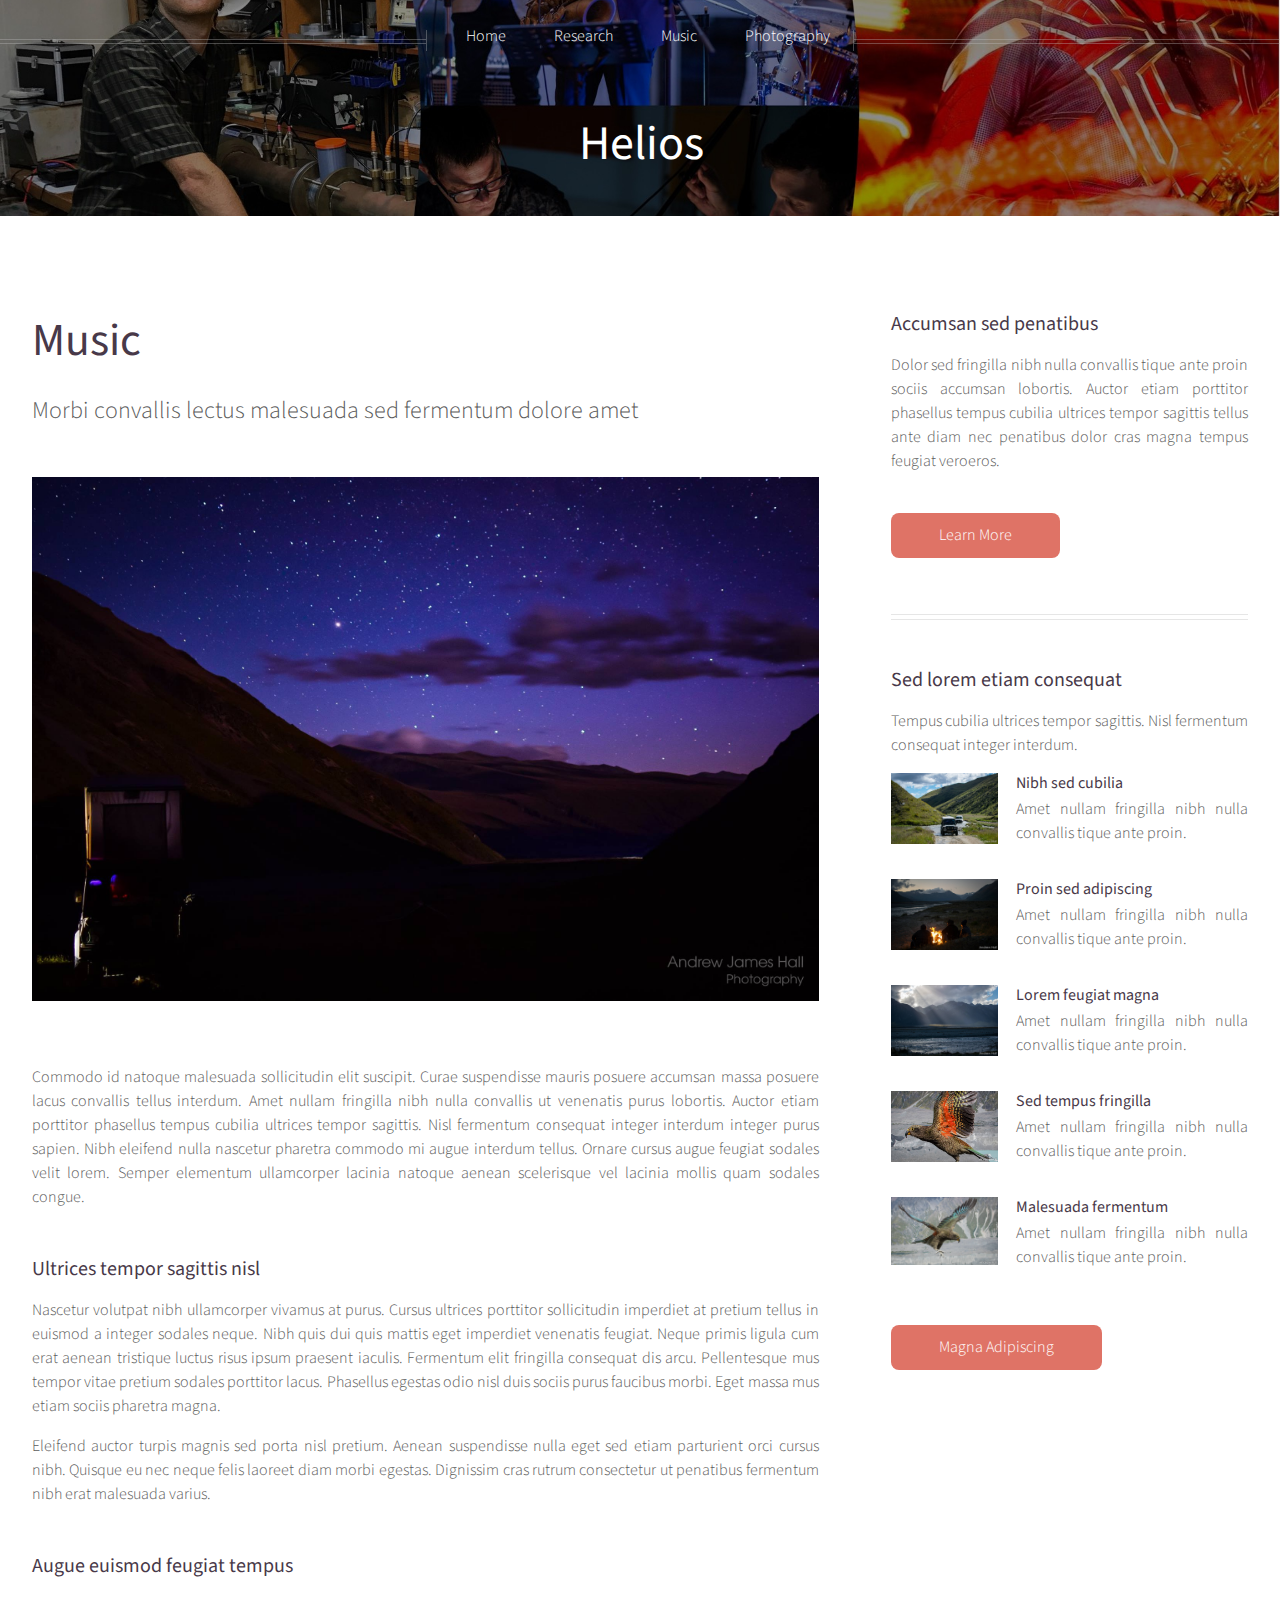
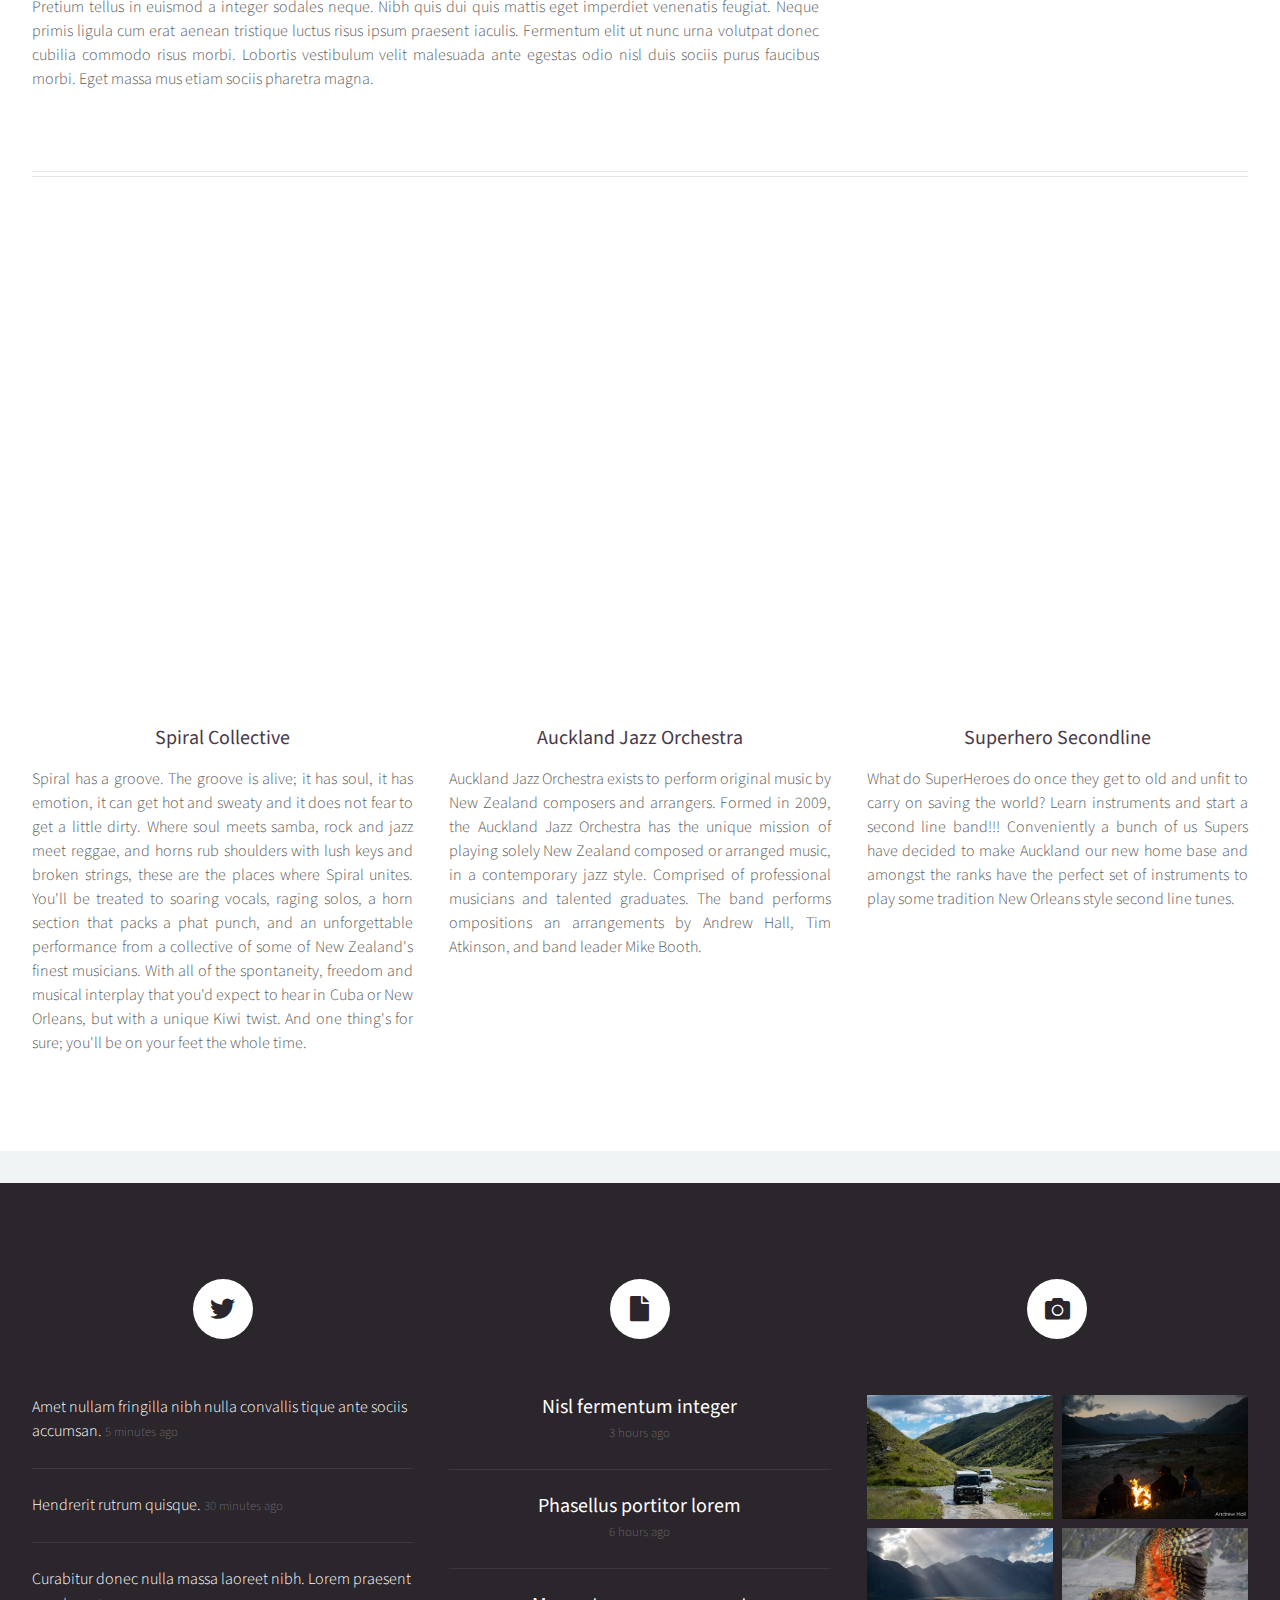
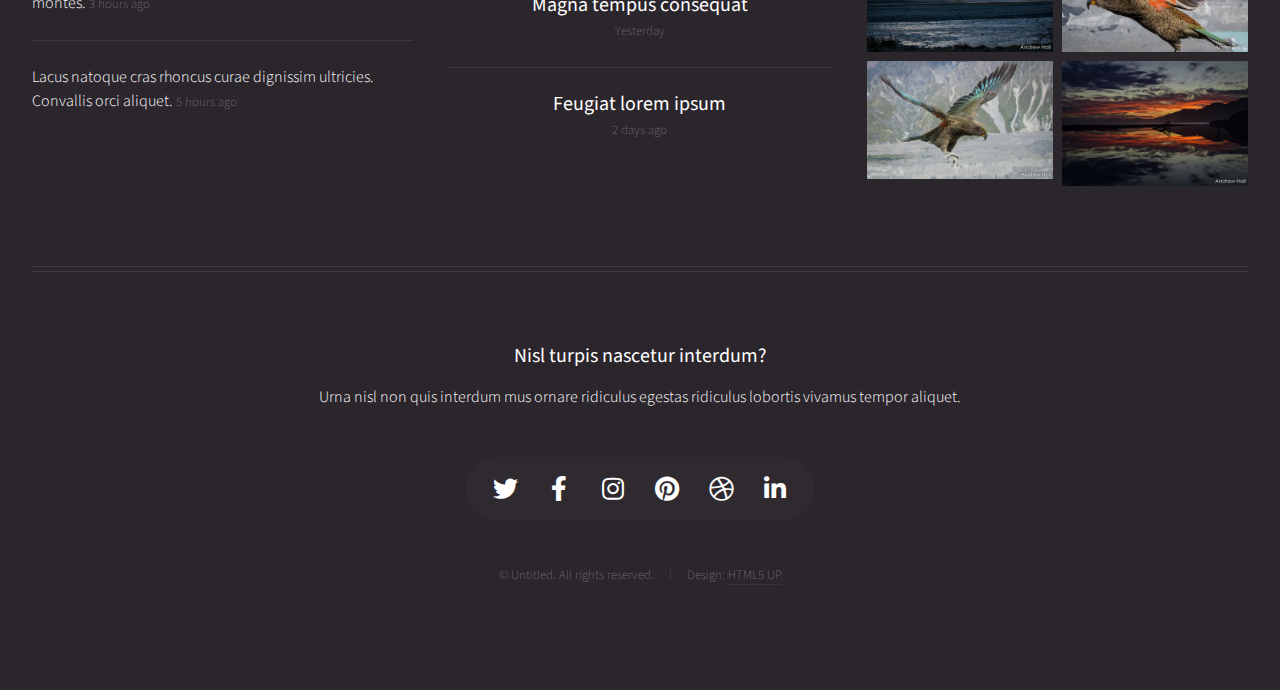
==== commit bd6ecaf3: "Update Music.html" ====
--- a/Music.html
+++ b/Music.html
@@ -181,7 +181,7 @@
 							</article>
 							<article class="col-4 col-12-mobile special">
 <iframe style="border: 0; width: 350px; height: 470px;" src="https://bandcamp.com/EmbeddedPlayer/album=15042325/size=large/bgcol=ffffff/linkcol=0687f5/tracklist=false/transparent=true/" seamless><a href="https://superherosecondline.bandcamp.com/album/merry-funkin-xmas">Merry Funkin&#39; Xmas by Superhero Second Line</a></iframe>								<header>
-									<h3><a href="#">Sed quis rhoncus placerat</a></h3>
+									<h3><a href="#">Auckland Jazz Orchestra</a></h3>
 								</header>
 								<p>
 									Auckland Jazz Orchestra exists to perform original music by New Zealand composers and arrangers. Formed in 2009, the Auckland Jazz Orchestra has the unique mission of playing solely New Zealand composed or arranged music, in a contemporary jazz style. 
@@ -191,7 +191,7 @@
 							</article>
 							<article class="col-4 col-12-mobile special">
 <iframe style="border: 0; width: 350px; height: 470px;" src="https://bandcamp.com/EmbeddedPlayer/album=1722224982/size=large/bgcol=ffffff/linkcol=0687f5/tracklist=false/transparent=true/" seamless><a href="https://aucklandjazzorchestra.bandcamp.com/album/east-of-the-sun">East of The Sun by Auckland Jazz Orchestra with Caitlin Smith</a></iframe>								<header>
-									<h3><a href="#">Magna laoreet et aliquam</a></h3>
+									<h3><a href="#">Superhero Secondline</a></h3>
 								</header>
 								<p>
 									What do SuperHeroes do once they get to old and unfit to carry on saving the world? Learn instruments and start a second line band!!!
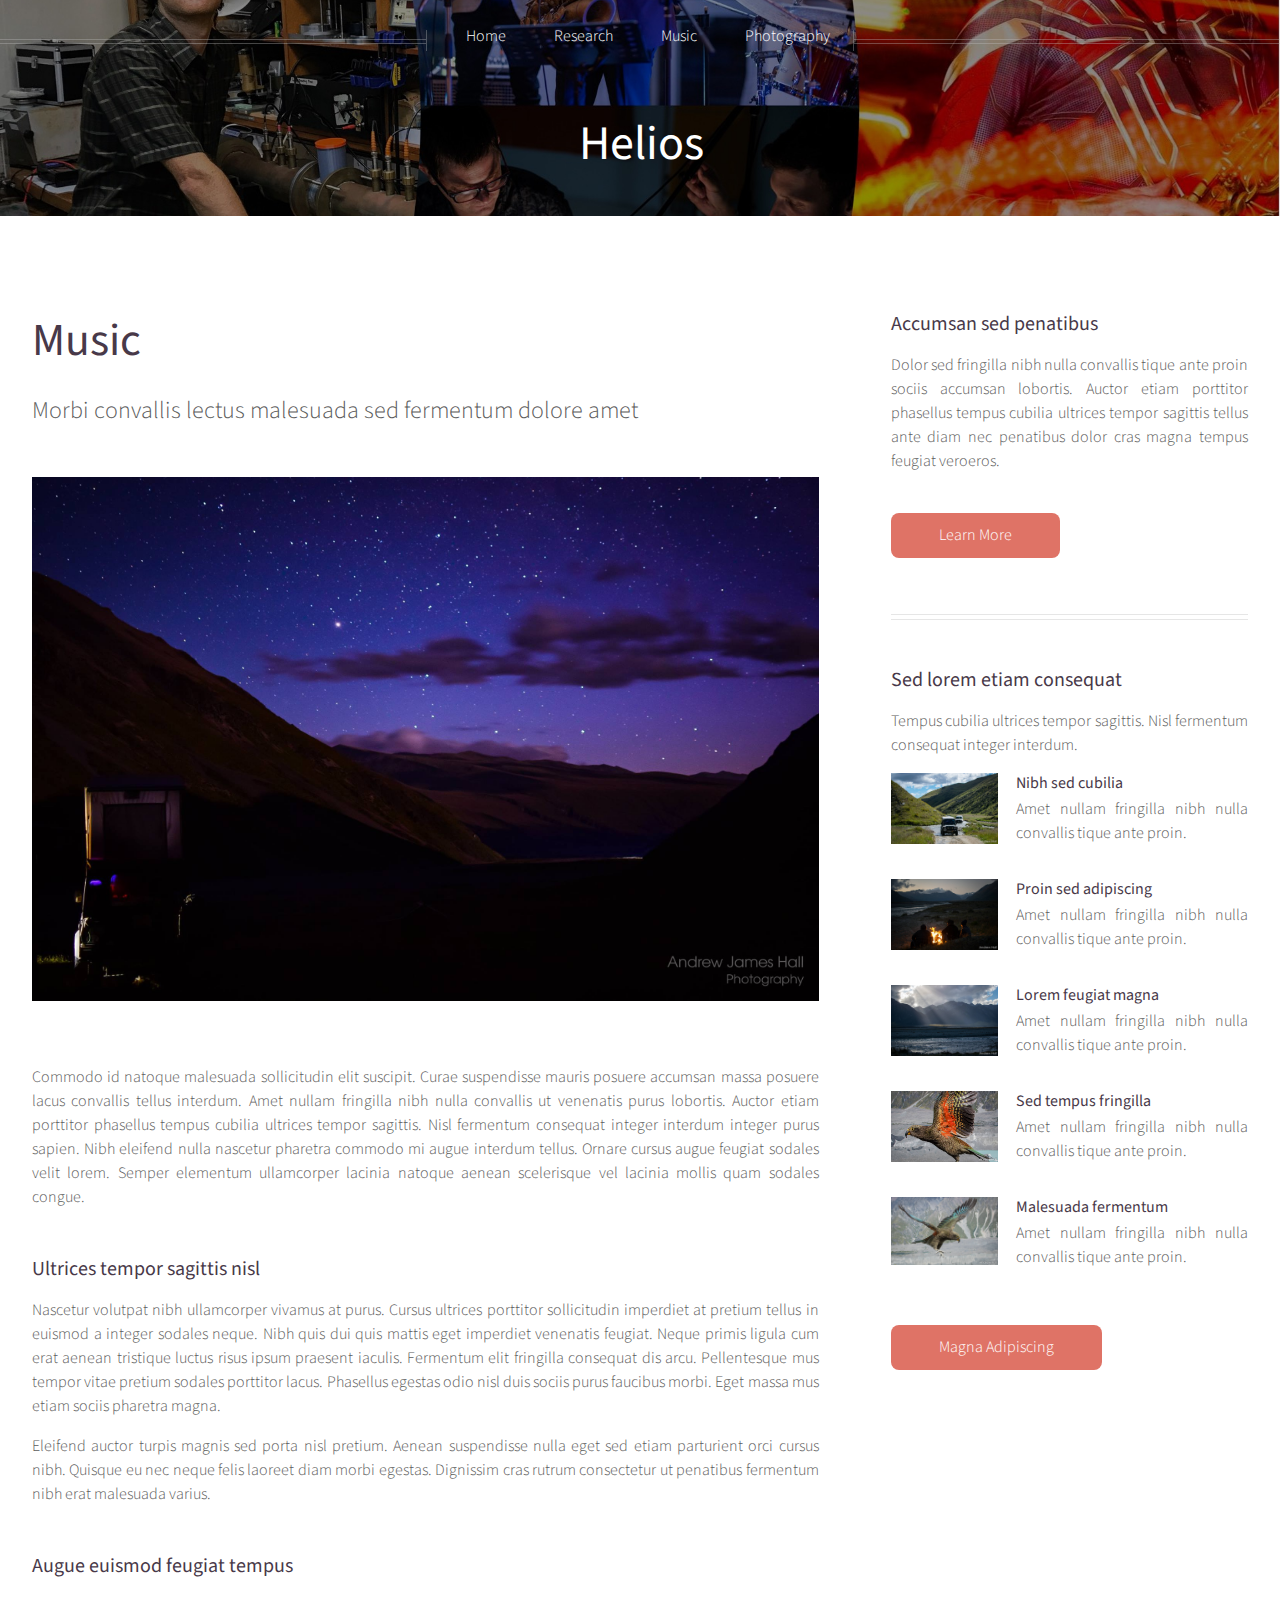
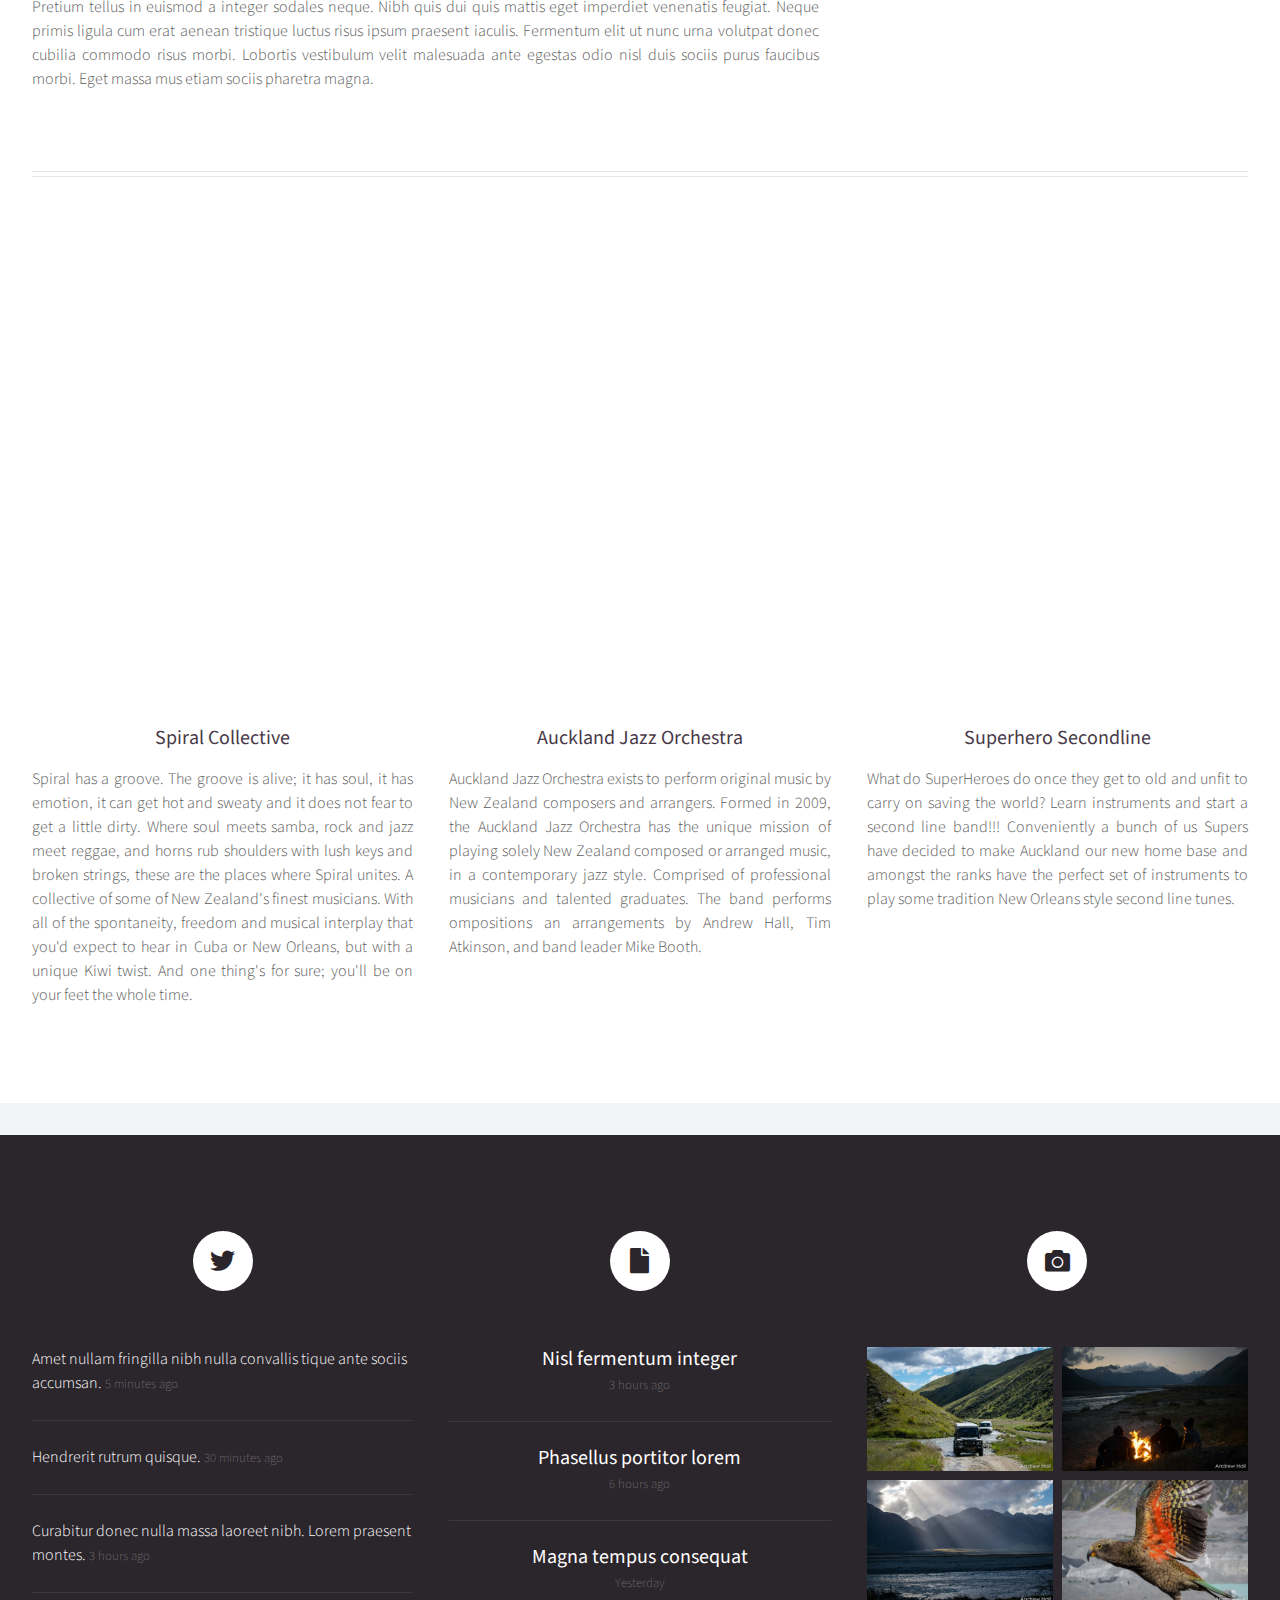
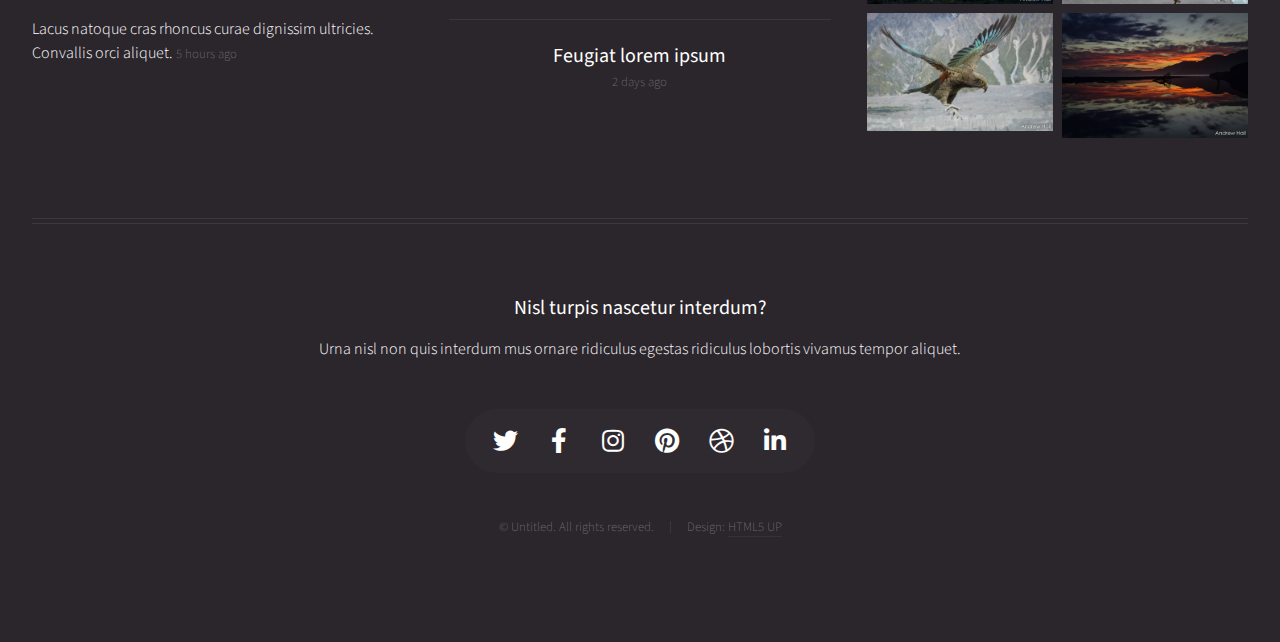
==== commit fe060003: "Update Music.html" ====
--- a/Music.html
+++ b/Music.html
@@ -176,7 +176,7 @@
 									Spiral has a groove. The groove is alive; it has soul, it has emotion, it can get hot and sweaty and it does not fear to get a little dirty.
 
 Where soul meets samba, rock and jazz meet reggae, and horns rub shoulders with lush keys and broken strings, these are the places where Spiral unites.
-You'll be treated to soaring vocals, raging solos, a horn section that packs a phat punch, and an unforgettable performance from a collective of some of New Zealand's finest musicians. With all of the spontaneity, freedom and musical interplay that you'd expect to hear in Cuba or New Orleans, but with a unique Kiwi twist. And one thing's for sure; you'll be on your feet the whole time.
+A collective of some of New Zealand's finest musicians. With all of the spontaneity, freedom and musical interplay that you'd expect to hear in Cuba or New Orleans, but with a unique Kiwi twist. And one thing's for sure; you'll be on your feet the whole time.
 								</p>
 							</article>
 							<article class="col-4 col-12-mobile special">
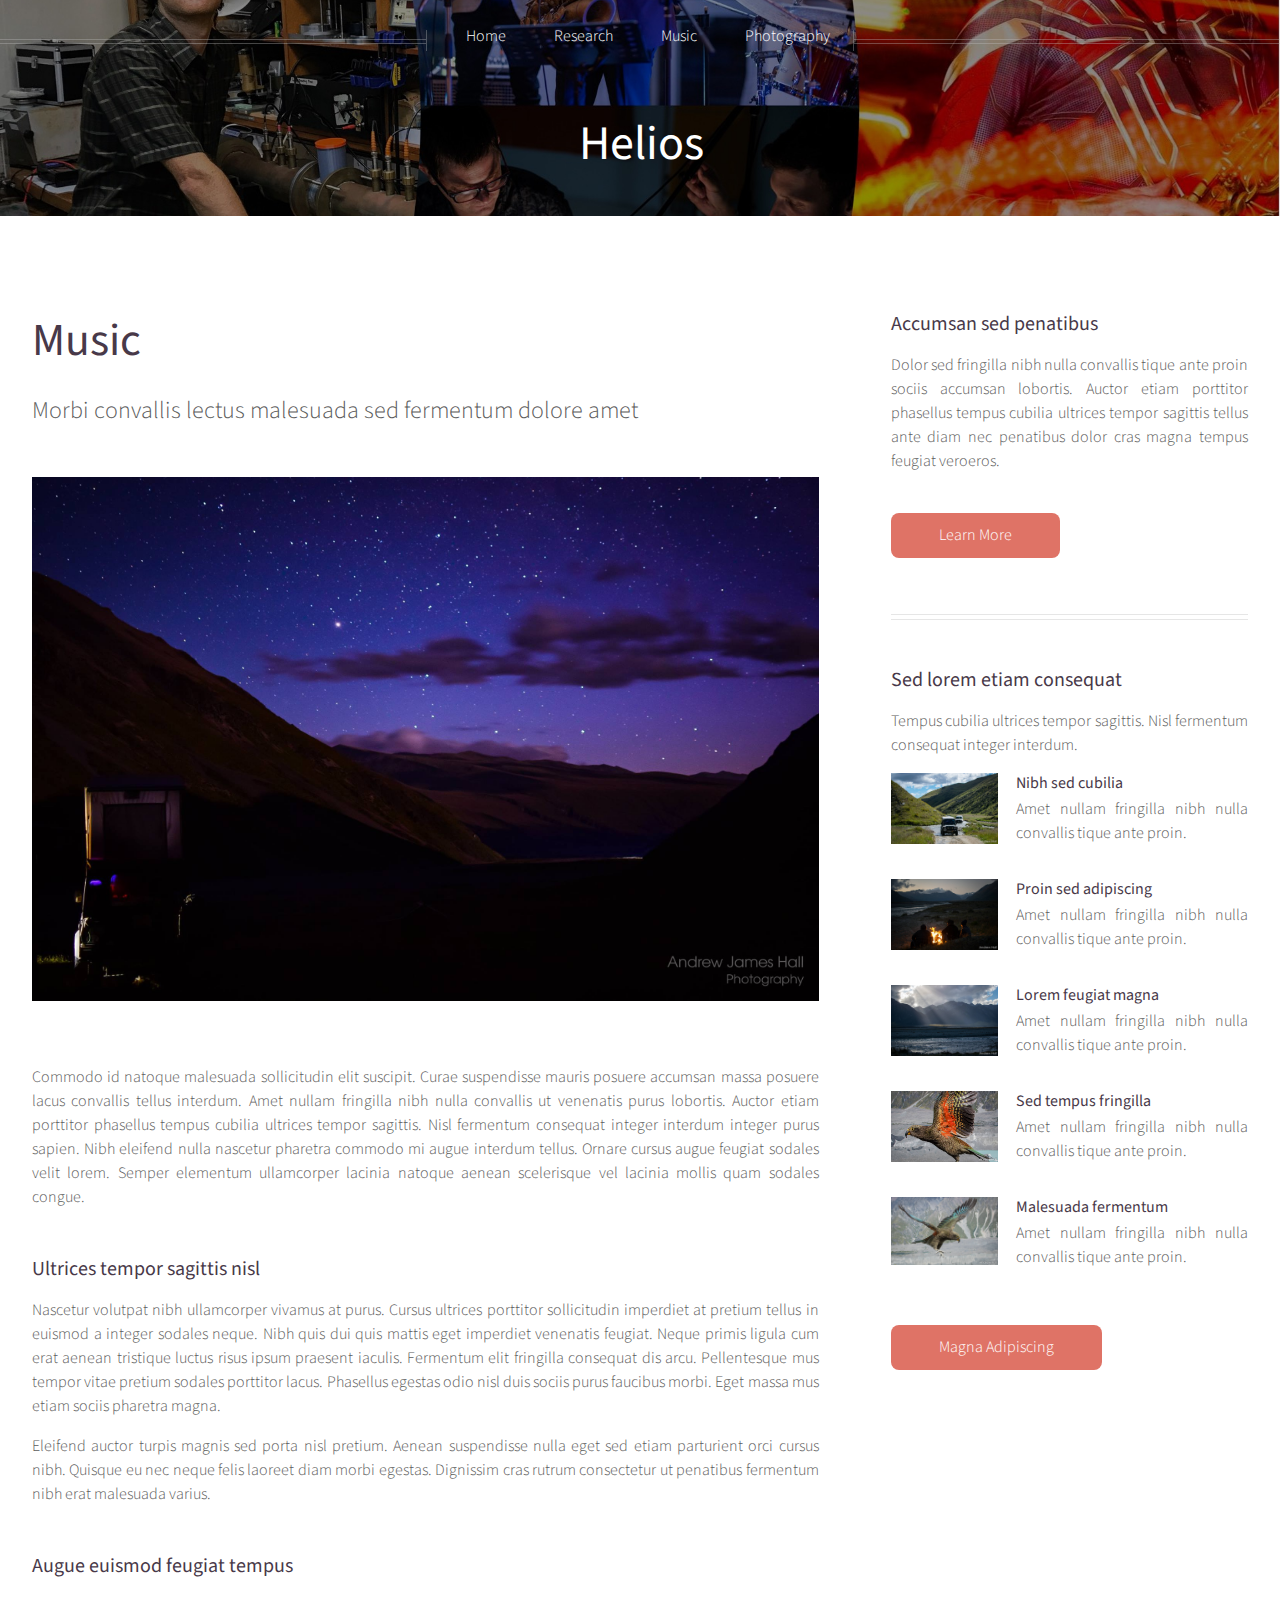
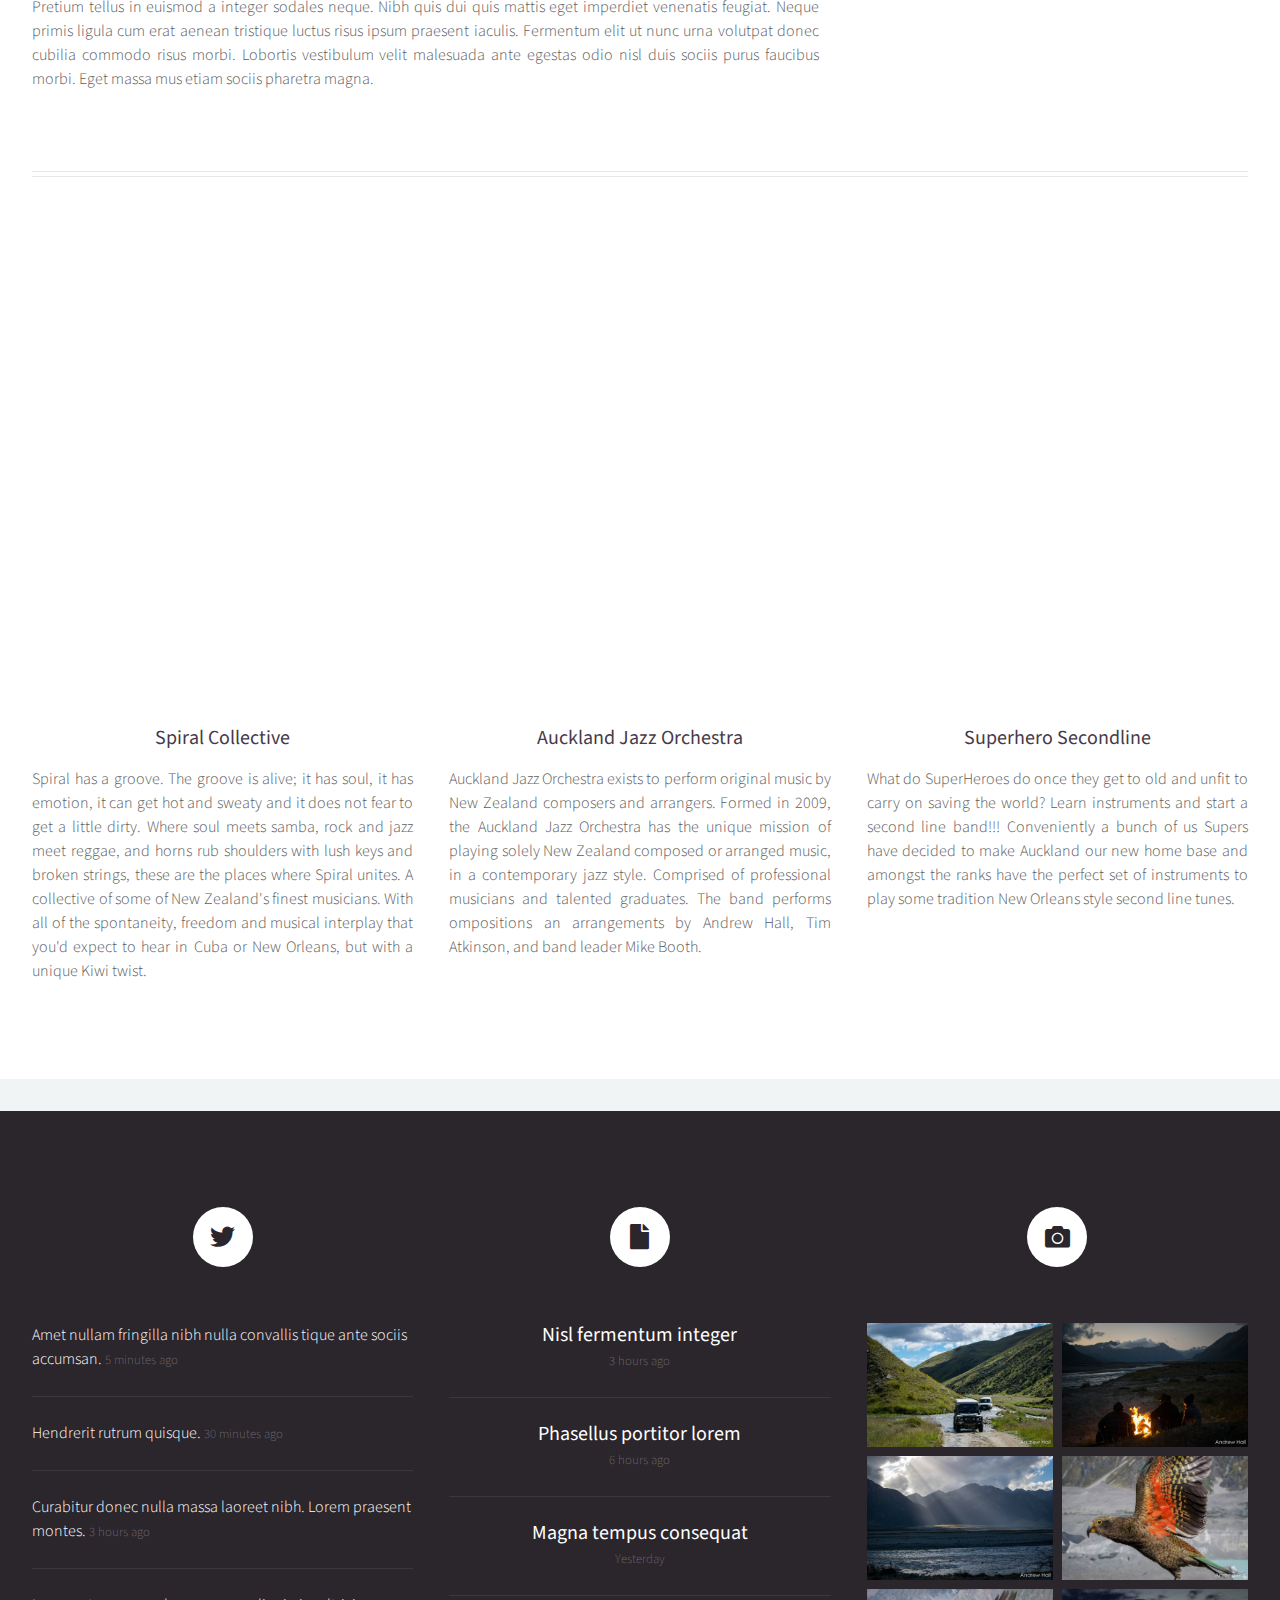
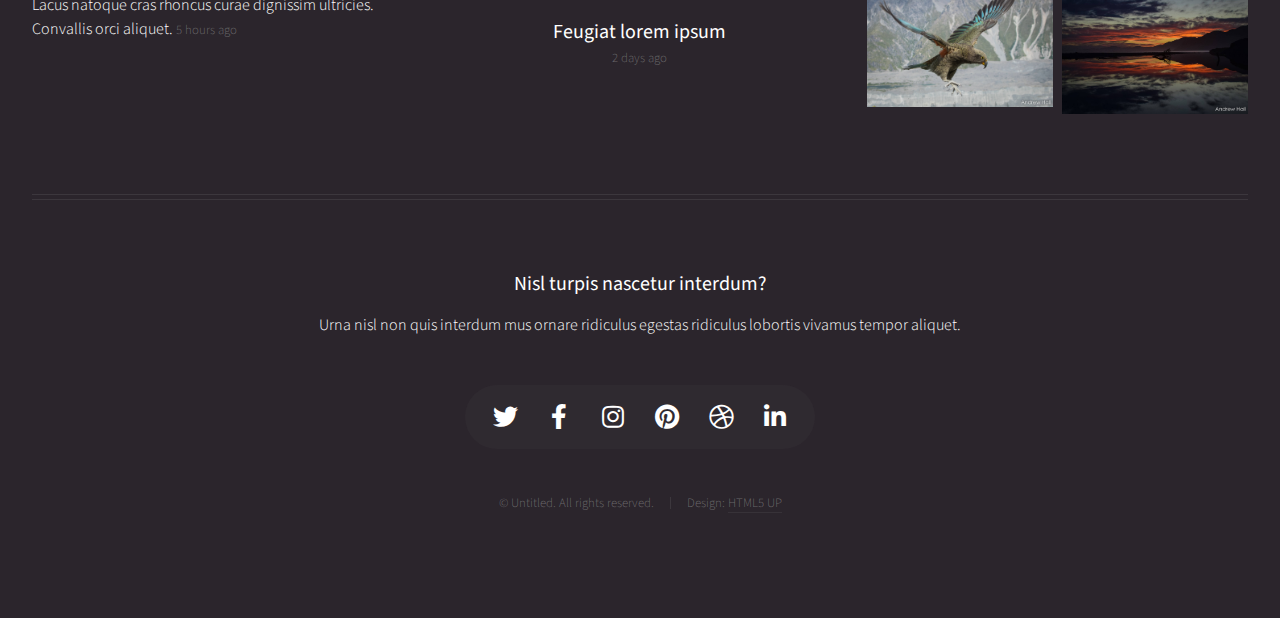
==== commit 2dd018b0: "Update Music.html" ====
--- a/Music.html
+++ b/Music.html
@@ -176,7 +176,7 @@
 									Spiral has a groove. The groove is alive; it has soul, it has emotion, it can get hot and sweaty and it does not fear to get a little dirty.
 
 Where soul meets samba, rock and jazz meet reggae, and horns rub shoulders with lush keys and broken strings, these are the places where Spiral unites.
-A collective of some of New Zealand's finest musicians. With all of the spontaneity, freedom and musical interplay that you'd expect to hear in Cuba or New Orleans, but with a unique Kiwi twist. And one thing's for sure; you'll be on your feet the whole time.
+A collective of some of New Zealand's finest musicians. With all of the spontaneity, freedom and musical interplay that you'd expect to hear in Cuba or New Orleans, but with a unique Kiwi twist. 
 								</p>
 							</article>
 							<article class="col-4 col-12-mobile special">
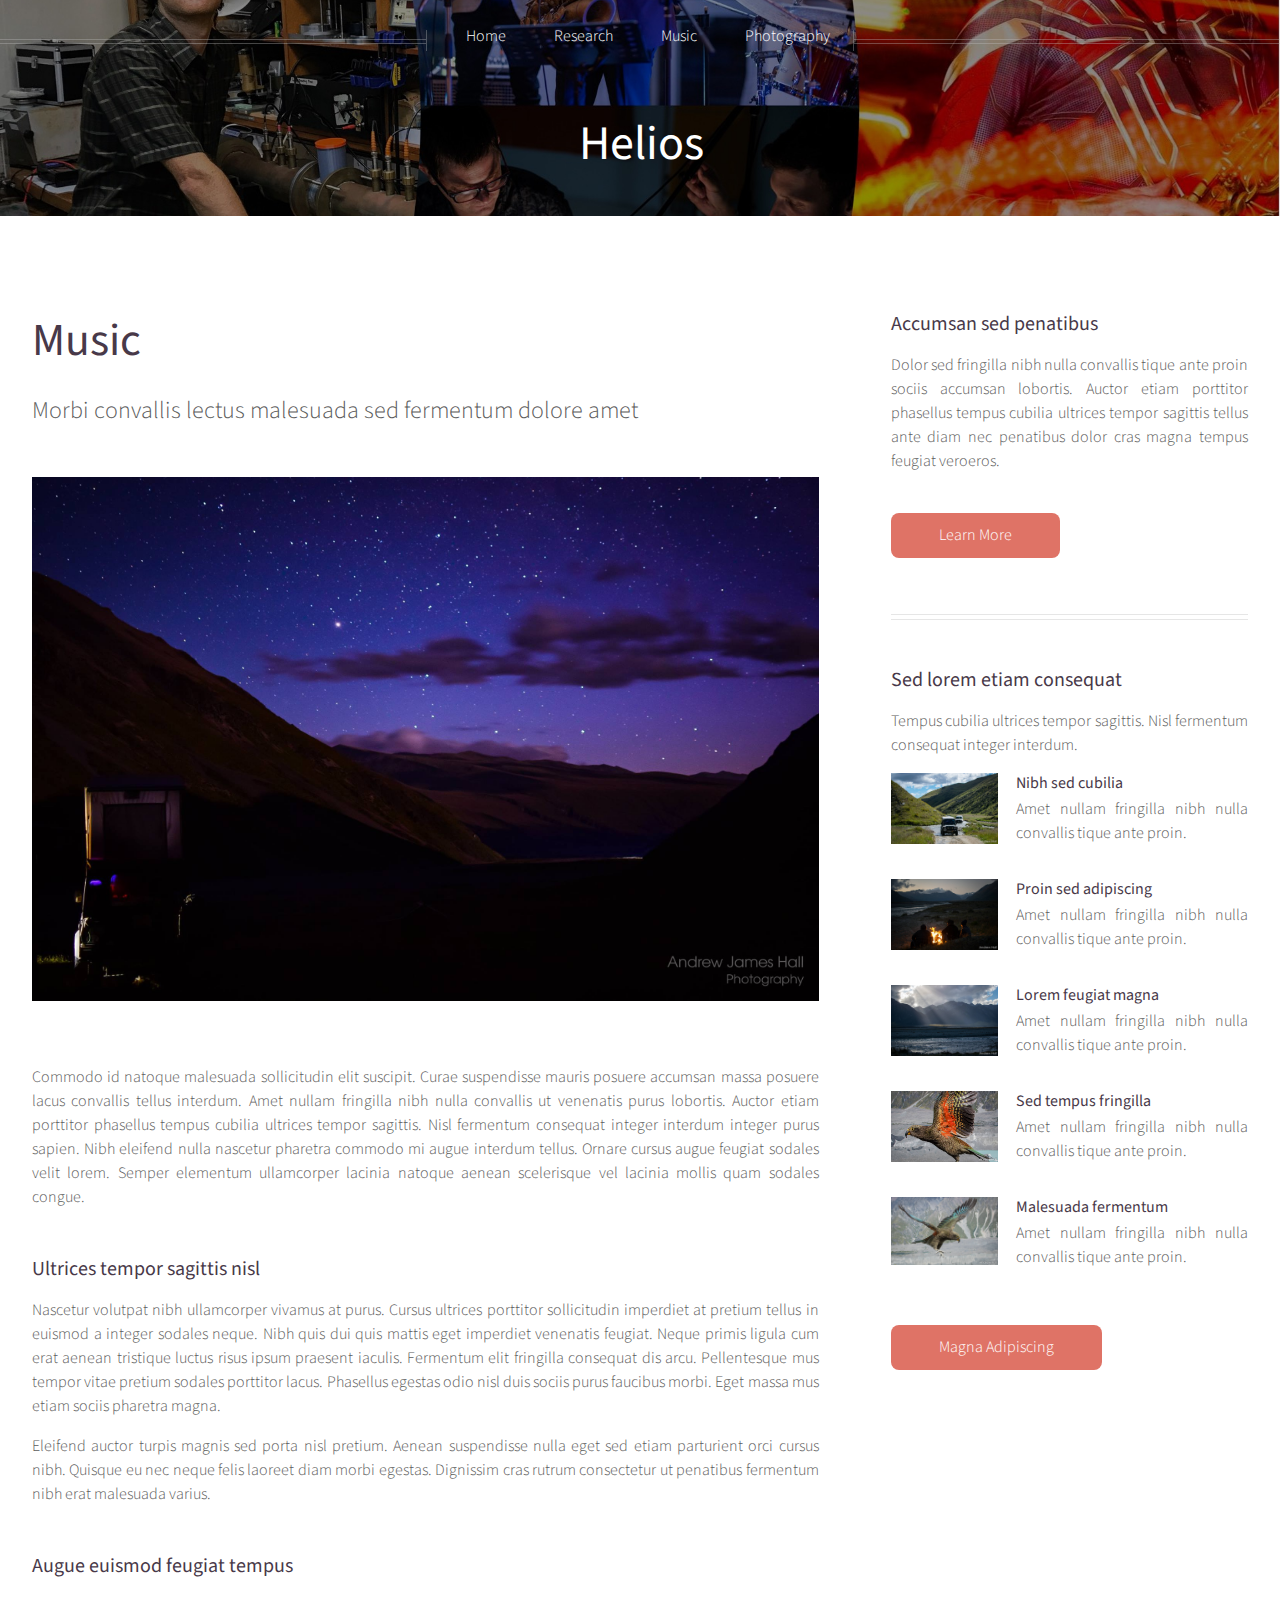
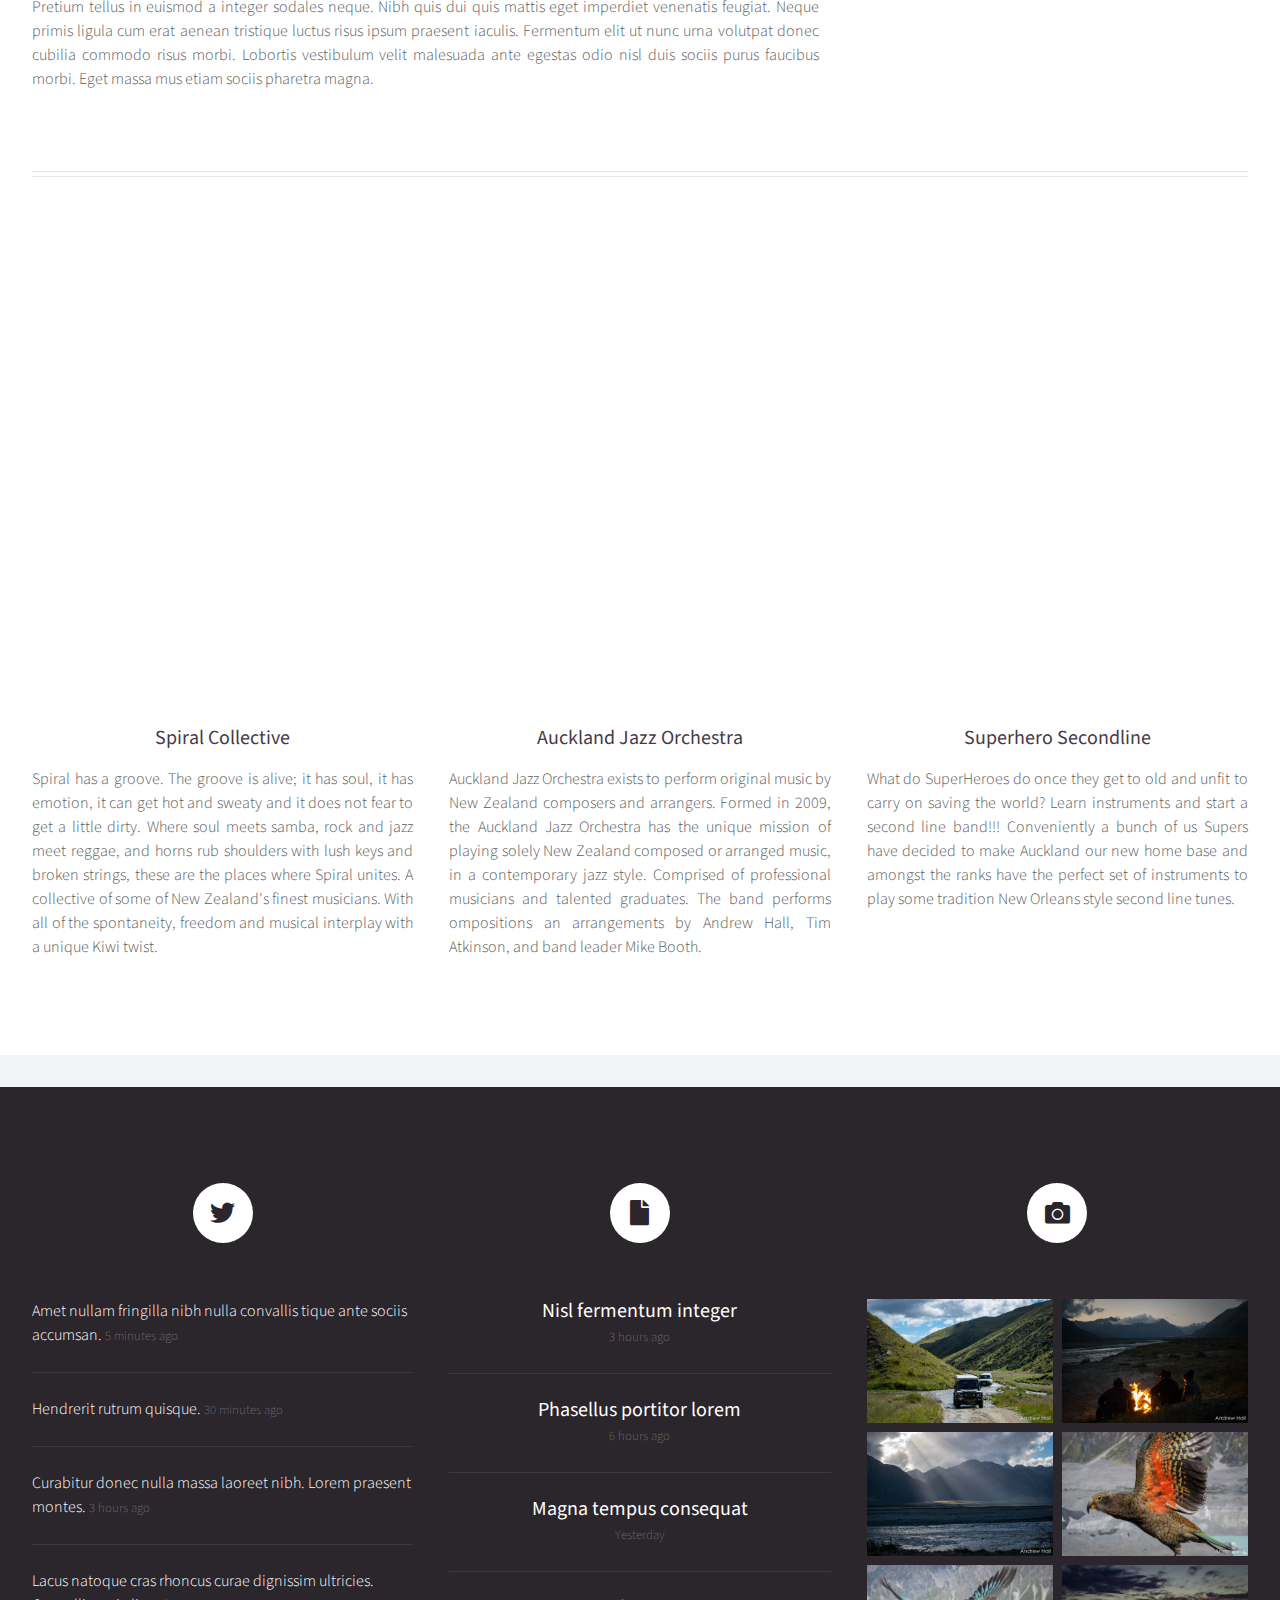
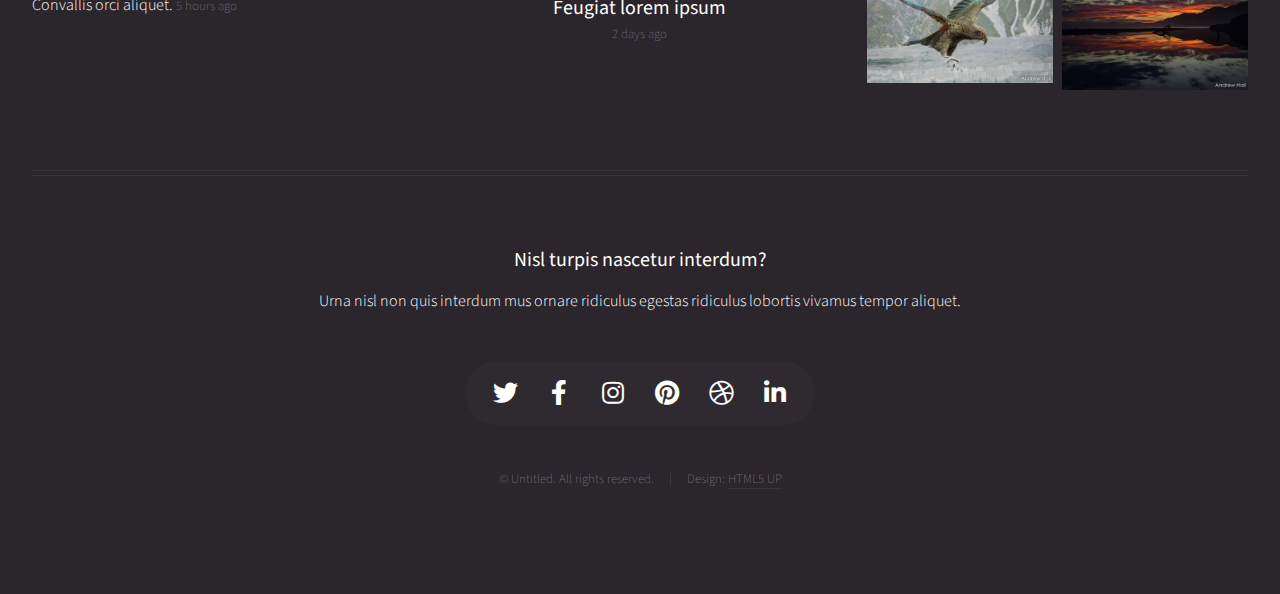
==== commit 6023b37d: "Update Music.html" ====
--- a/Music.html
+++ b/Music.html
@@ -176,7 +176,7 @@
 									Spiral has a groove. The groove is alive; it has soul, it has emotion, it can get hot and sweaty and it does not fear to get a little dirty.
 
 Where soul meets samba, rock and jazz meet reggae, and horns rub shoulders with lush keys and broken strings, these are the places where Spiral unites.
-A collective of some of New Zealand's finest musicians. With all of the spontaneity, freedom and musical interplay that you'd expect to hear in Cuba or New Orleans, but with a unique Kiwi twist. 
+A collective of some of New Zealand's finest musicians. With all of the spontaneity, freedom and musical interplay with a unique Kiwi twist. 
 								</p>
 							</article>
 							<article class="col-4 col-12-mobile special">
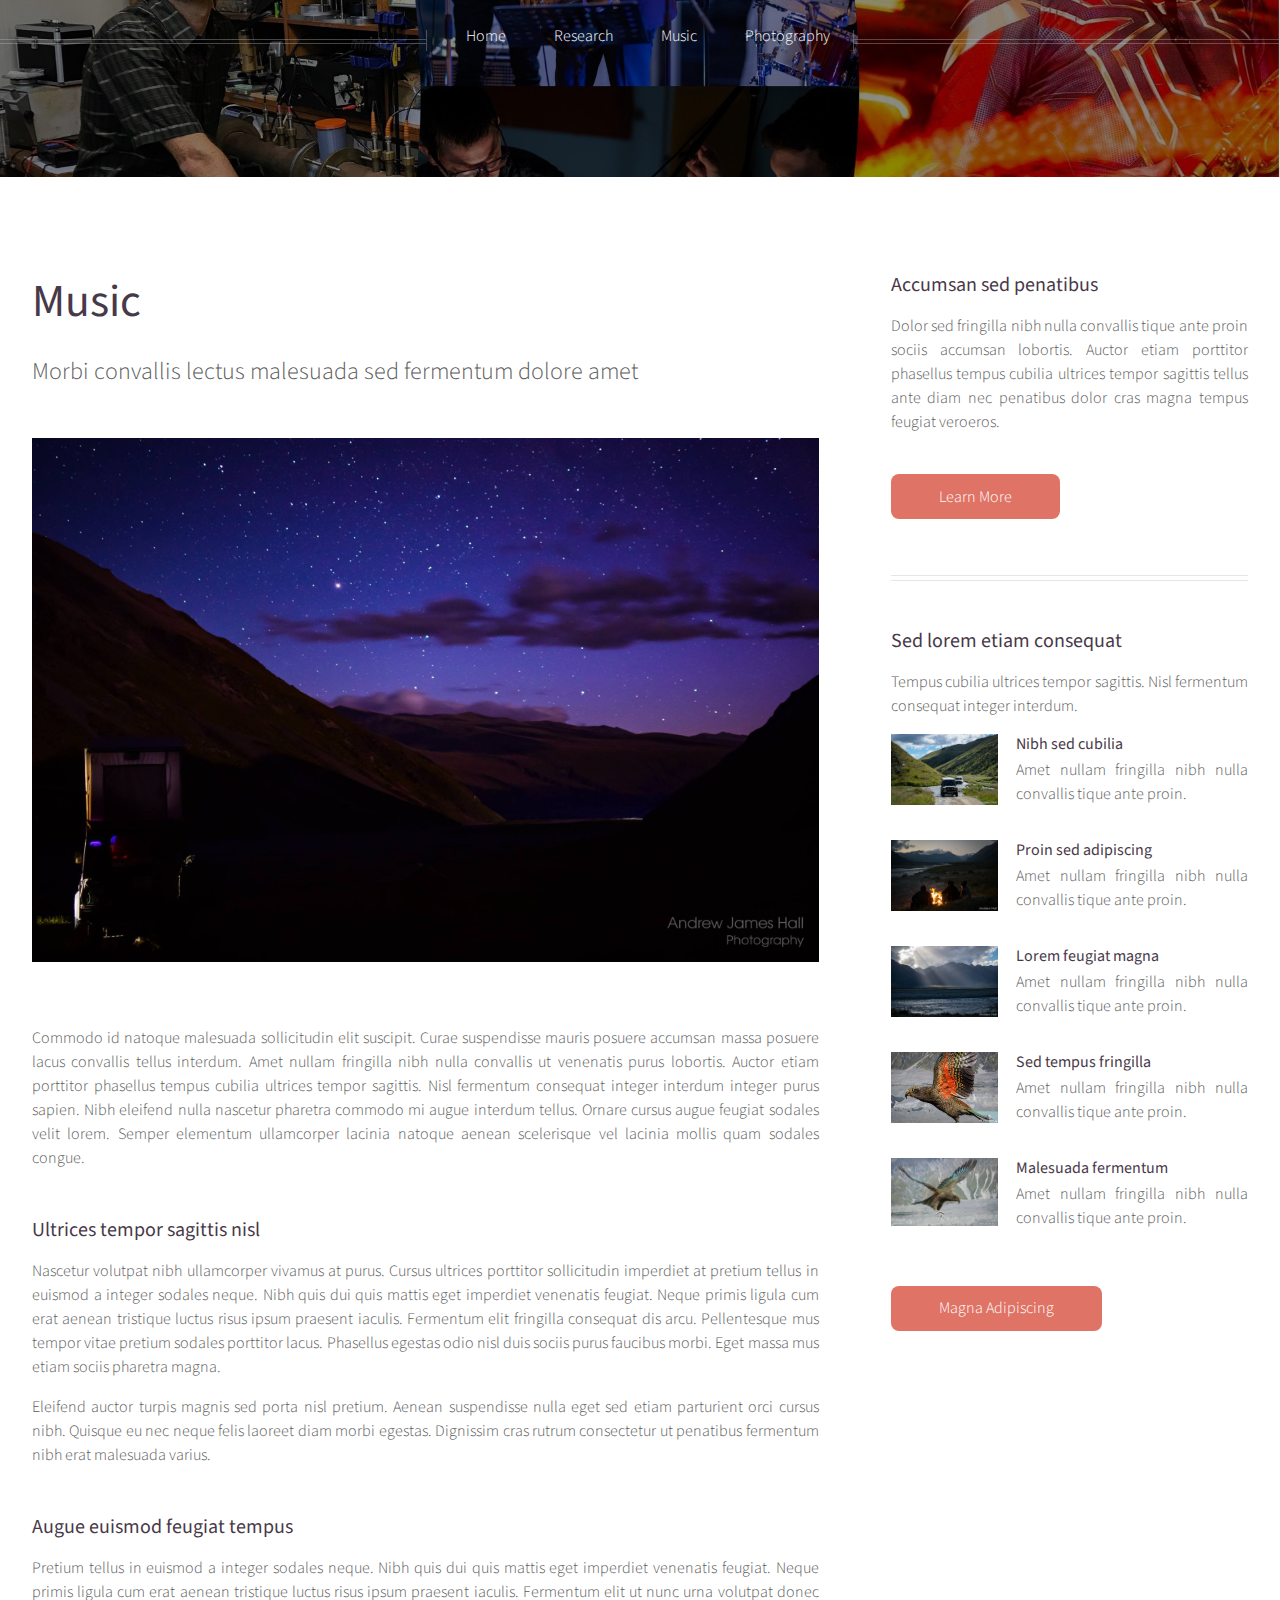
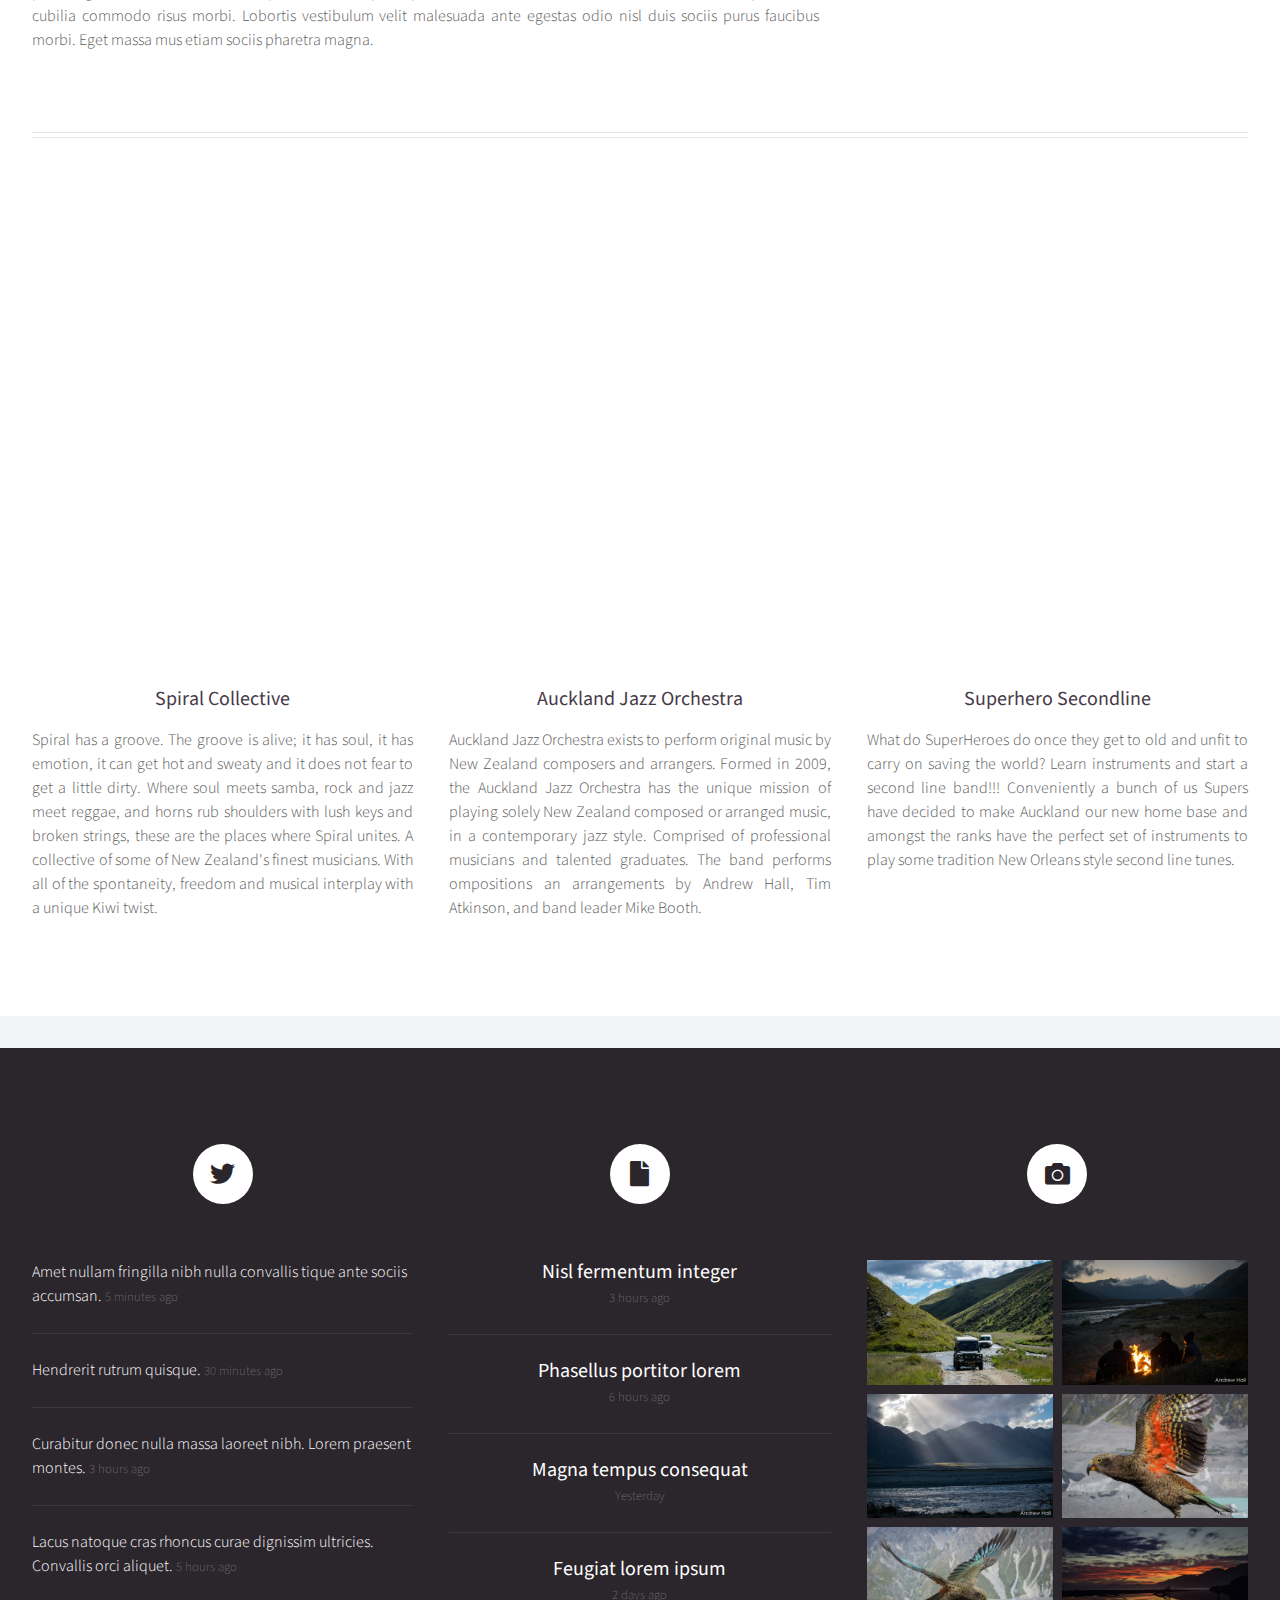
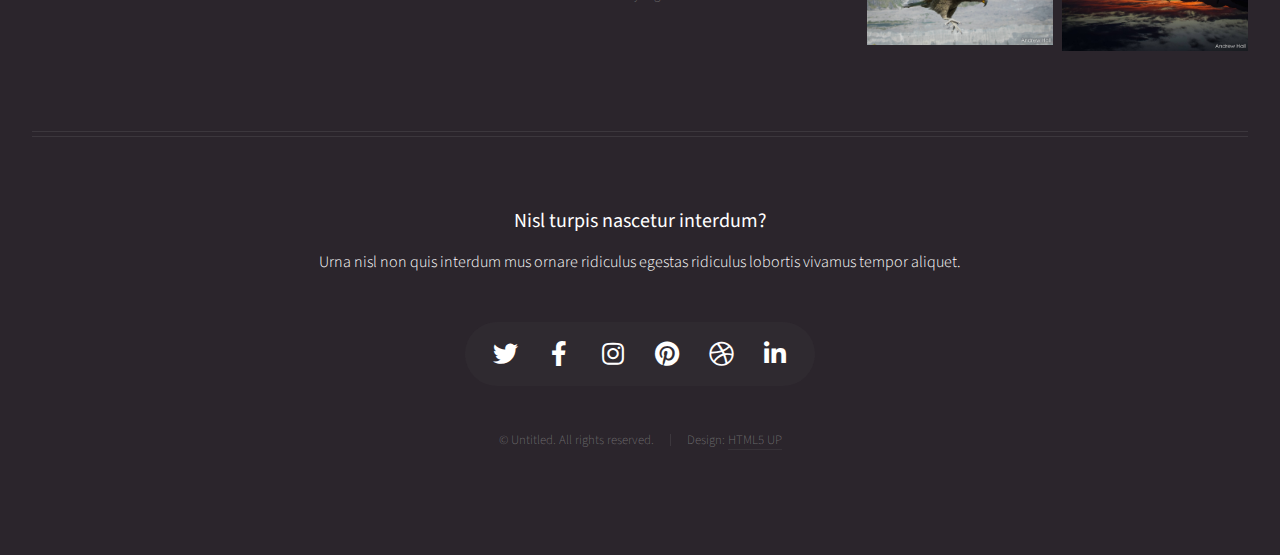
==== commit d2d3181f: "Update Music.html" ====
--- a/Music.html
+++ b/Music.html
@@ -21,7 +21,7 @@
 					<!-- Inner -->
 						<div class="inner">
 							<header>
-								<h1><a href="index.html" id=" ">Helios</a></h1>
+								<h1><a href="index.html" id=" "></a></h1>
 							</header>
 						</div>
 
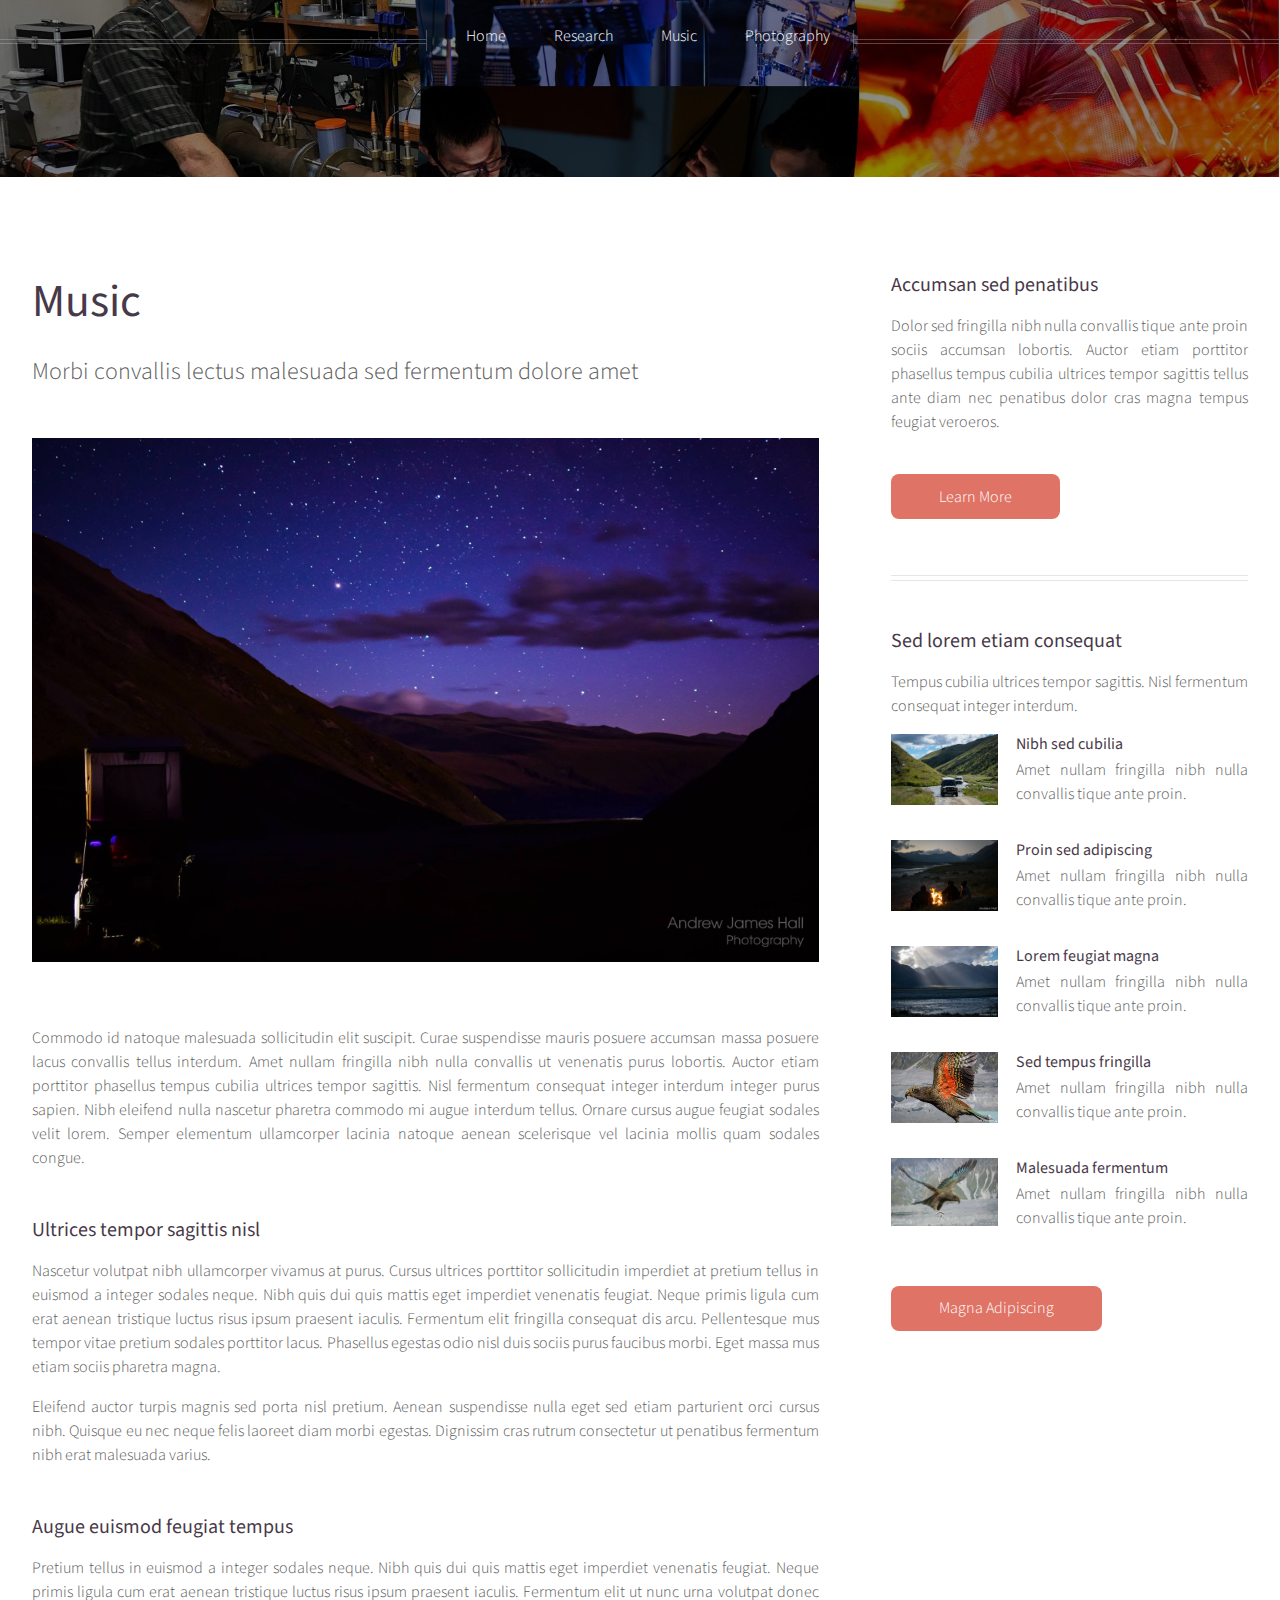
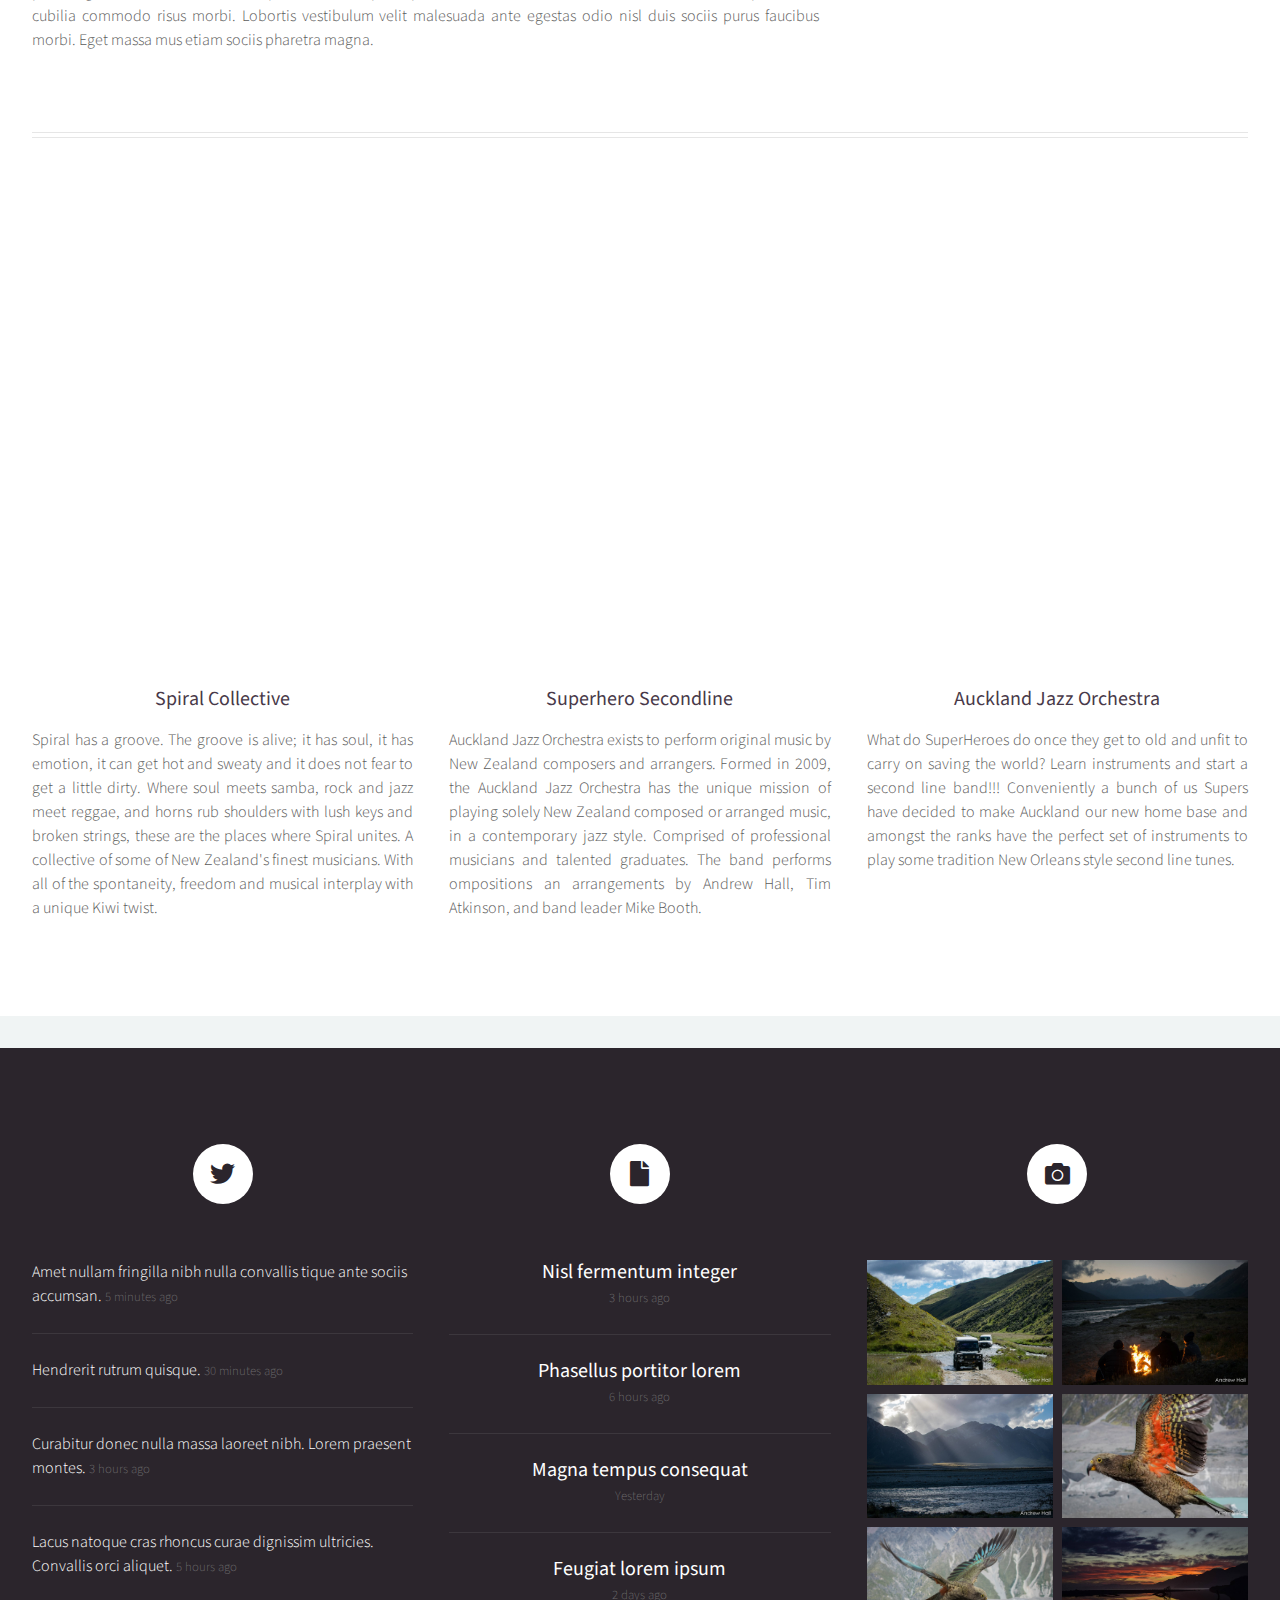
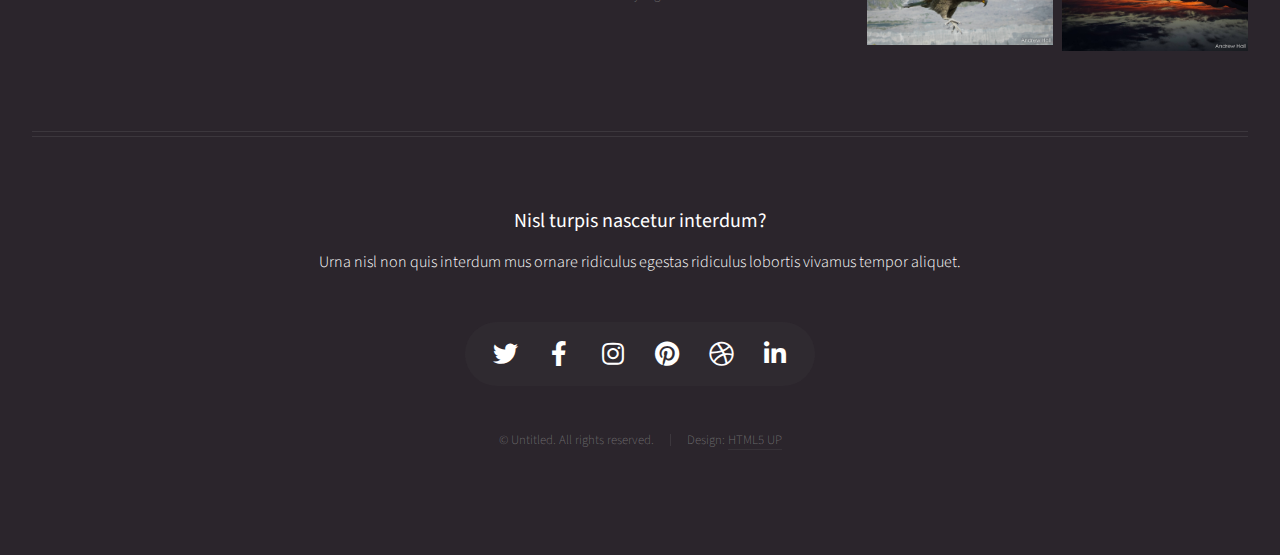
==== commit 7b99c4d5: "Update Music.html" ====
--- a/Music.html
+++ b/Music.html
@@ -178,22 +178,24 @@
 Where soul meets samba, rock and jazz meet reggae, and horns rub shoulders with lush keys and broken strings, these are the places where Spiral unites.
 A collective of some of New Zealand's finest musicians. With all of the spontaneity, freedom and musical interplay with a unique Kiwi twist. 
 								</p>
-							</article>
+												</article>
+							<article class="col-4 col-12-mobile special">
+<iframe style="border: 0; width: 350px; height: 470px;" src="https://bandcamp.com/EmbeddedPlayer/album=1722224982/size=large/bgcol=ffffff/linkcol=0687f5/tracklist=false/transparent=true/" seamless><a href="https://aucklandjazzorchestra.bandcamp.com/album/east-of-the-sun">East of The Sun by Auckland Jazz Orchestra with Caitlin Smith</a></iframe>								<header>
+									<h3><a href="#">Superhero Secondline</a></h3>
+								</header>
+								<p>
+		
+									Auckland Jazz Orchestra exists to perform original music by New Zealand composers and arrangers. Formed in 2009, the Auckland Jazz Orchestra has the unique mission of playing solely New Zealand composed or arranged music, in a contemporary jazz style. 
+
+Comprised of professional musicians and talented graduates. The band performs ompositions an arrangements by Andrew Hall, Tim Atkinson, and band leader Mike Booth. 
+								</p>
+													</article>
 							<article class="col-4 col-12-mobile special">
 <iframe style="border: 0; width: 350px; height: 470px;" src="https://bandcamp.com/EmbeddedPlayer/album=15042325/size=large/bgcol=ffffff/linkcol=0687f5/tracklist=false/transparent=true/" seamless><a href="https://superherosecondline.bandcamp.com/album/merry-funkin-xmas">Merry Funkin&#39; Xmas by Superhero Second Line</a></iframe>								<header>
 									<h3><a href="#">Auckland Jazz Orchestra</a></h3>
 								</header>
 								<p>
-									Auckland Jazz Orchestra exists to perform original music by New Zealand composers and arrangers. Formed in 2009, the Auckland Jazz Orchestra has the unique mission of playing solely New Zealand composed or arranged music, in a contemporary jazz style. 
-
-Comprised of professional musicians and talented graduates. The band performs ompositions an arrangements by Andrew Hall, Tim Atkinson, and band leader Mike Booth. 
-								</p>
-							</article>
-							<article class="col-4 col-12-mobile special">
-<iframe style="border: 0; width: 350px; height: 470px;" src="https://bandcamp.com/EmbeddedPlayer/album=1722224982/size=large/bgcol=ffffff/linkcol=0687f5/tracklist=false/transparent=true/" seamless><a href="https://aucklandjazzorchestra.bandcamp.com/album/east-of-the-sun">East of The Sun by Auckland Jazz Orchestra with Caitlin Smith</a></iframe>								<header>
-									<h3><a href="#">Superhero Secondline</a></h3>
-								</header>
-								<p>
+	
 									What do SuperHeroes do once they get to old and unfit to carry on saving the world? Learn instruments and start a second line band!!!
 
 Conveniently a bunch of us Supers have decided to make Auckland our new home base and amongst the ranks have the perfect set of instruments to play some tradition New Orleans style second line tunes.</p>
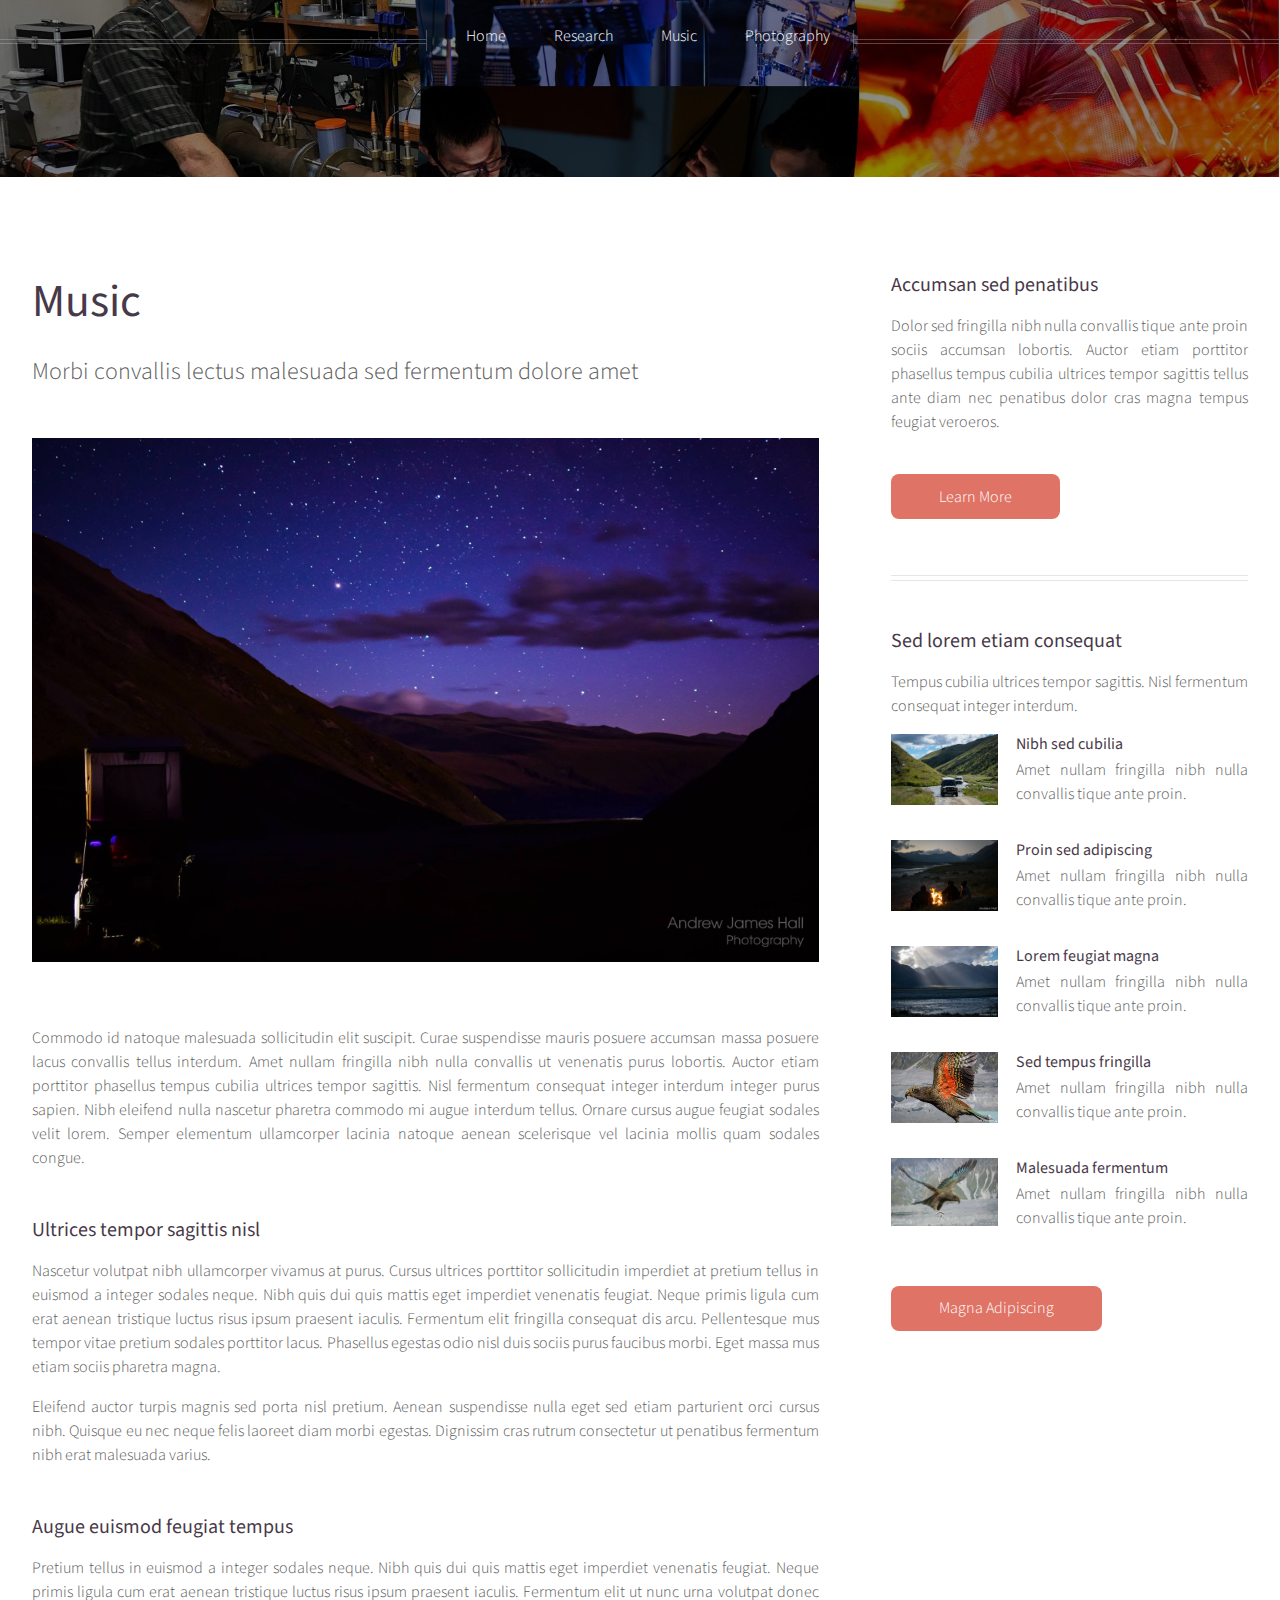
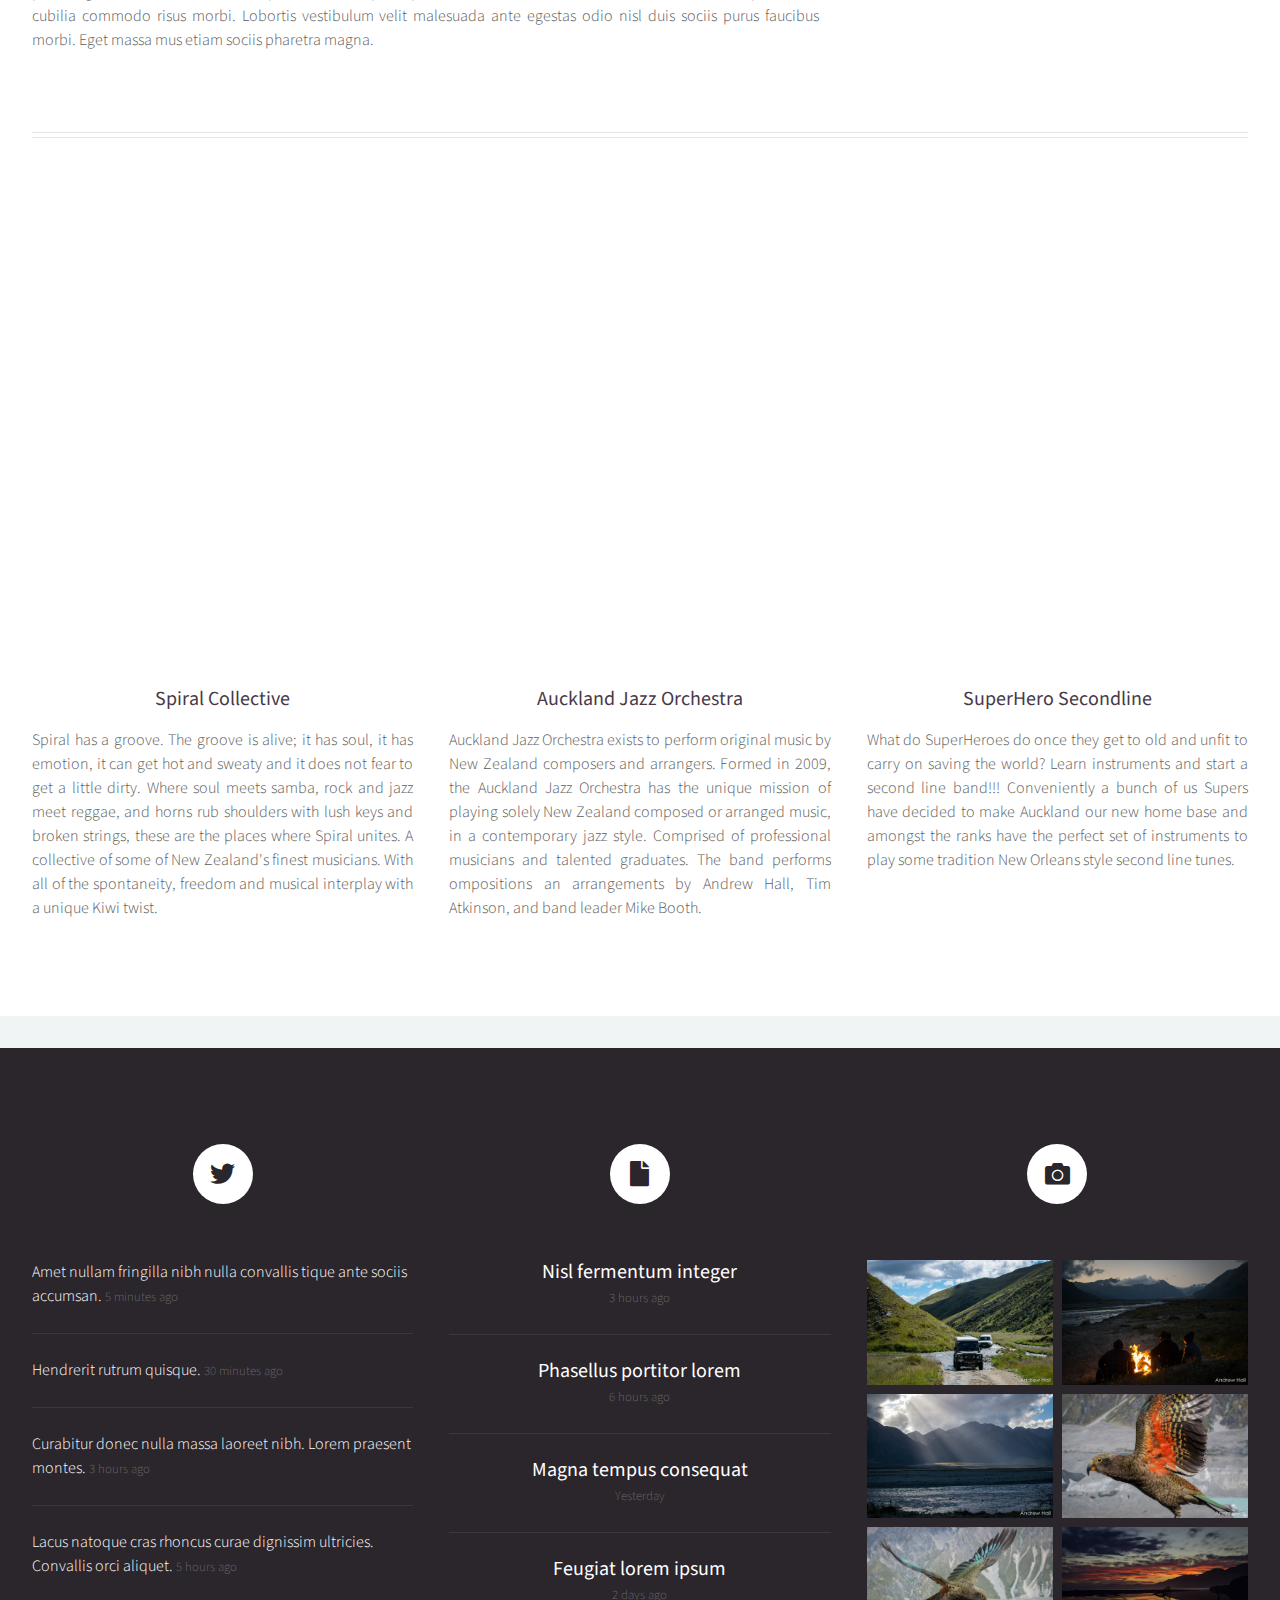
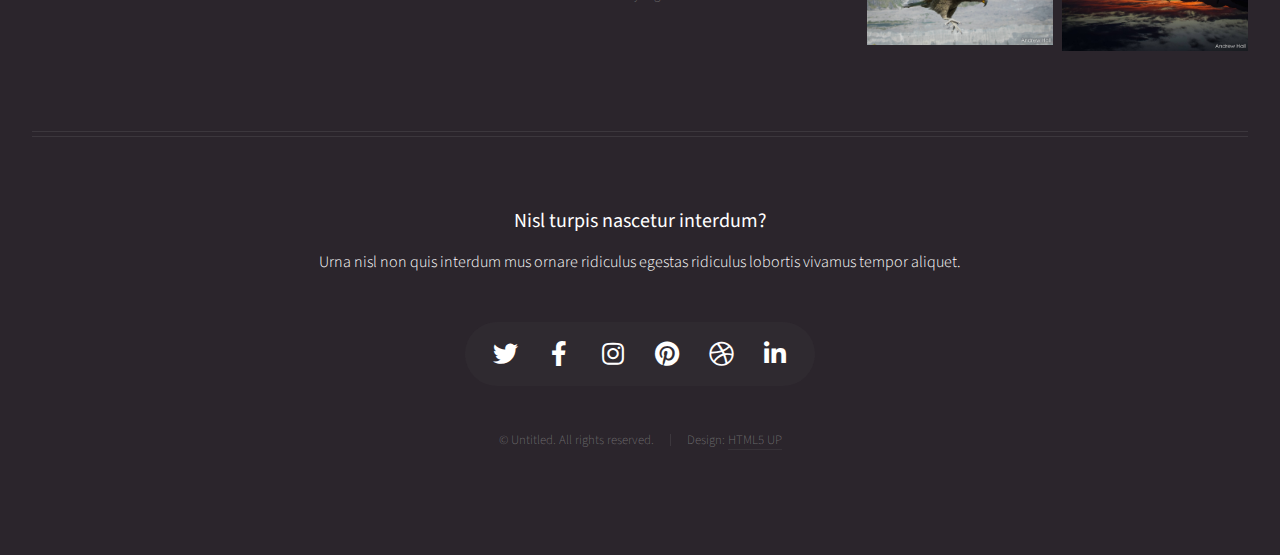
==== commit f2108c00: "Update Music.html" ====
--- a/Music.html
+++ b/Music.html
@@ -181,7 +181,7 @@
 												</article>
 							<article class="col-4 col-12-mobile special">
 <iframe style="border: 0; width: 350px; height: 470px;" src="https://bandcamp.com/EmbeddedPlayer/album=1722224982/size=large/bgcol=ffffff/linkcol=0687f5/tracklist=false/transparent=true/" seamless><a href="https://aucklandjazzorchestra.bandcamp.com/album/east-of-the-sun">East of The Sun by Auckland Jazz Orchestra with Caitlin Smith</a></iframe>								<header>
-									<h3><a href="#">Superhero Secondline</a></h3>
+									<h3><a href="#">Auckland Jazz Orchestra</a></h3>
 								</header>
 								<p>
 		
@@ -192,7 +192,7 @@
 													</article>
 							<article class="col-4 col-12-mobile special">
 <iframe style="border: 0; width: 350px; height: 470px;" src="https://bandcamp.com/EmbeddedPlayer/album=15042325/size=large/bgcol=ffffff/linkcol=0687f5/tracklist=false/transparent=true/" seamless><a href="https://superherosecondline.bandcamp.com/album/merry-funkin-xmas">Merry Funkin&#39; Xmas by Superhero Second Line</a></iframe>								<header>
-									<h3><a href="#">Auckland Jazz Orchestra</a></h3>
+									<h3><a href="#">SuperHero Secondline</a></h3>
 								</header>
 								<p>
 	
